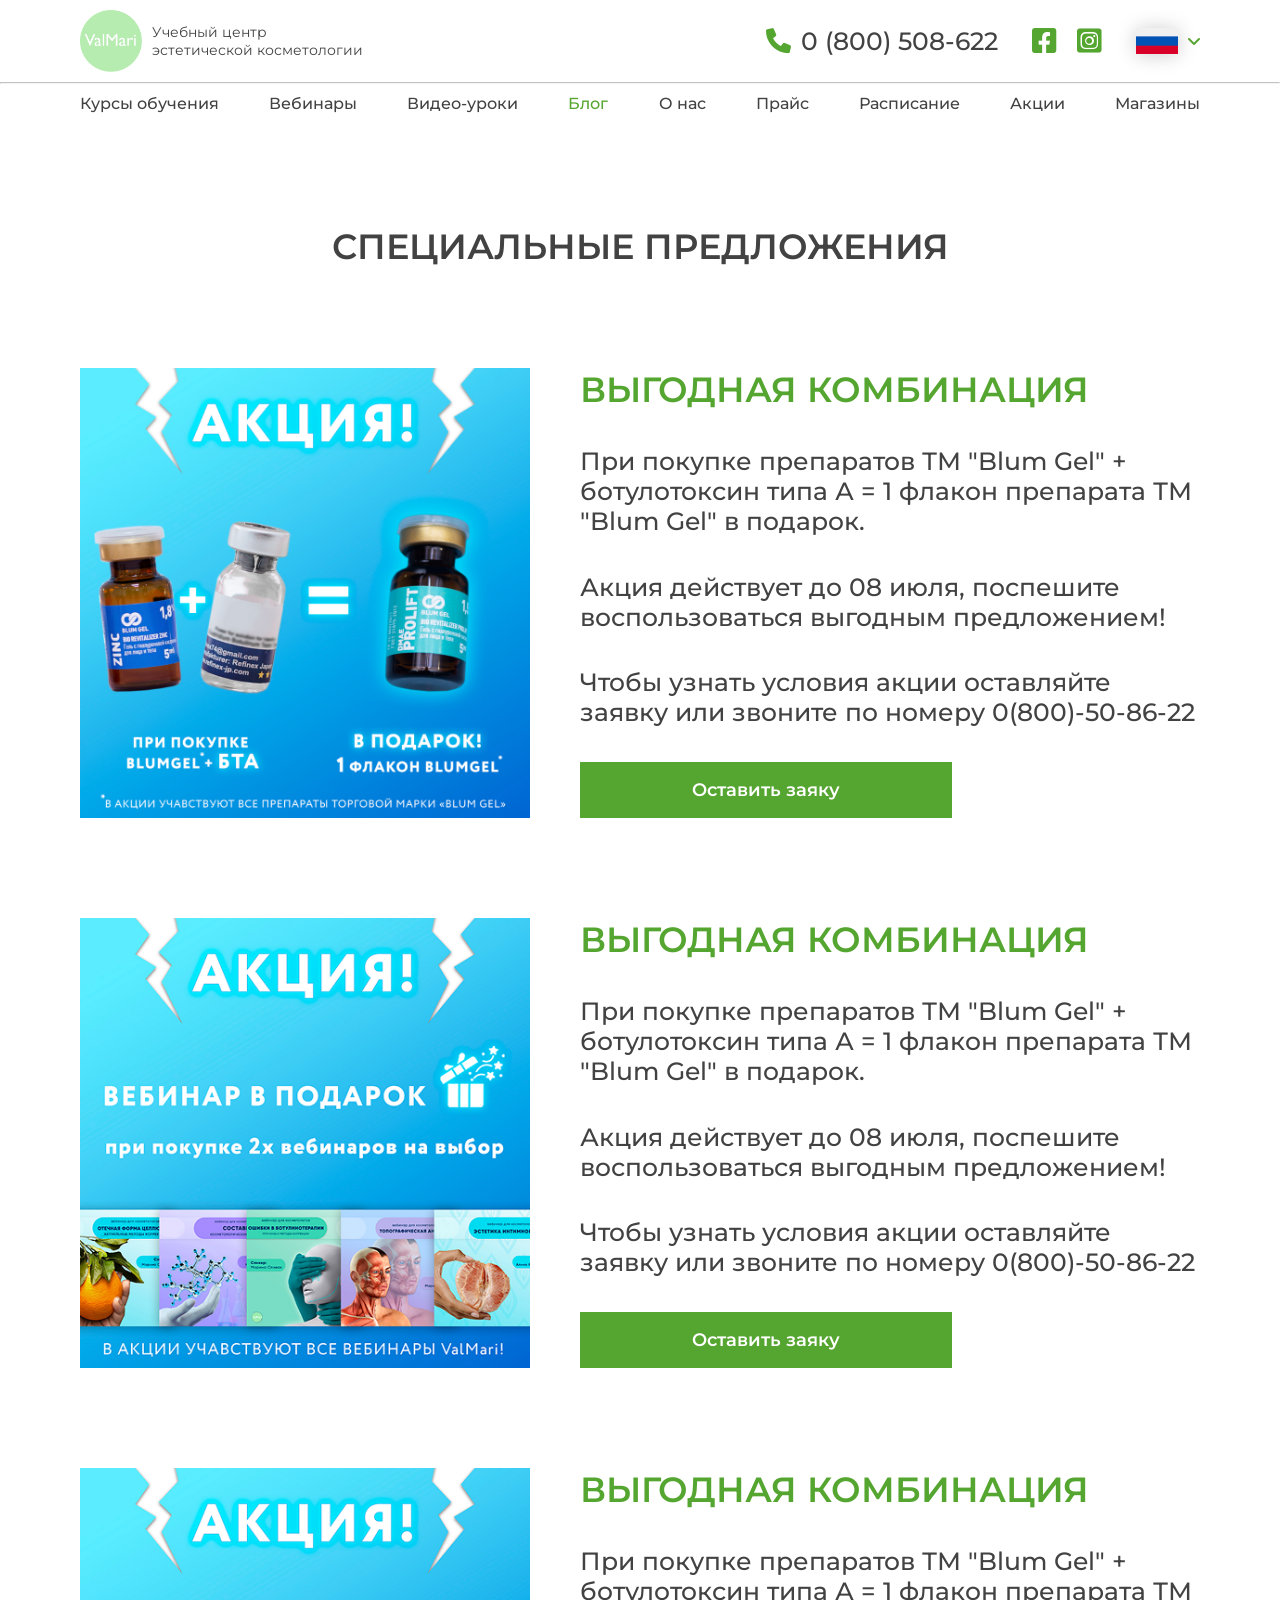
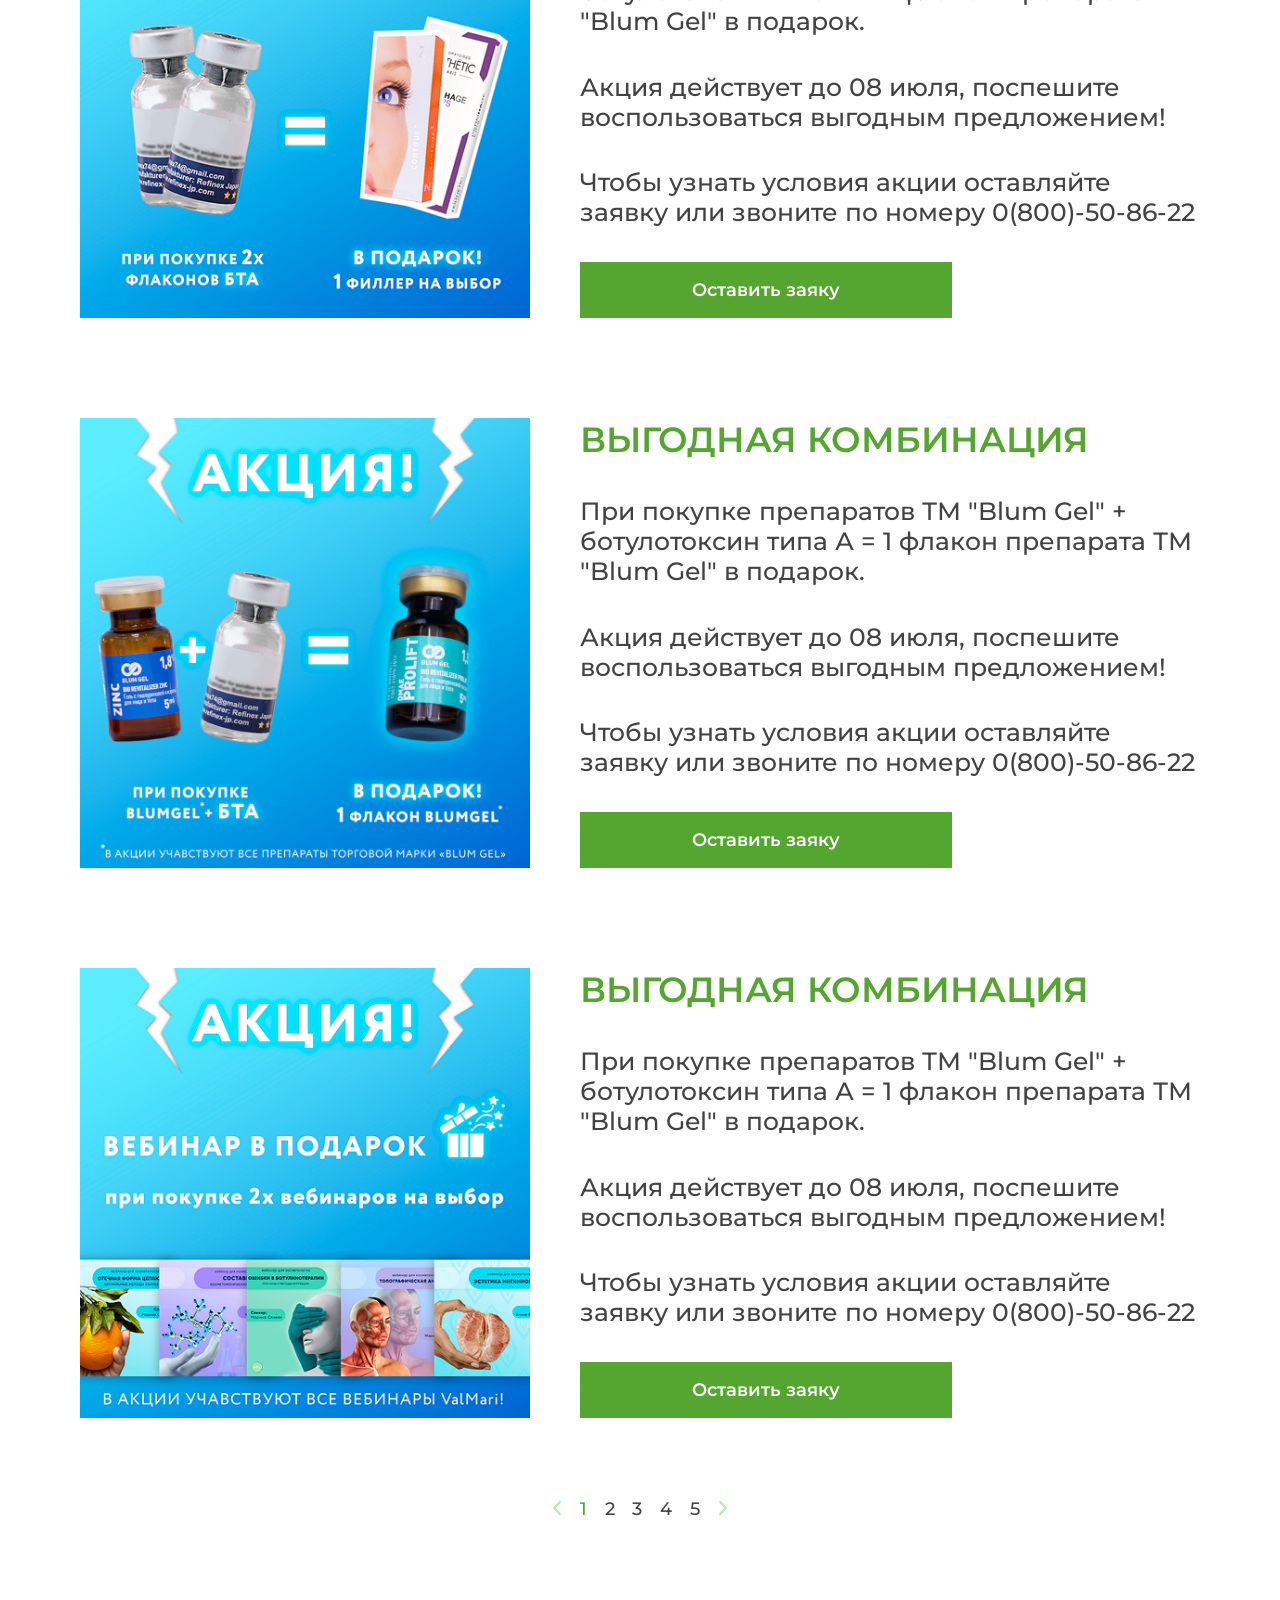
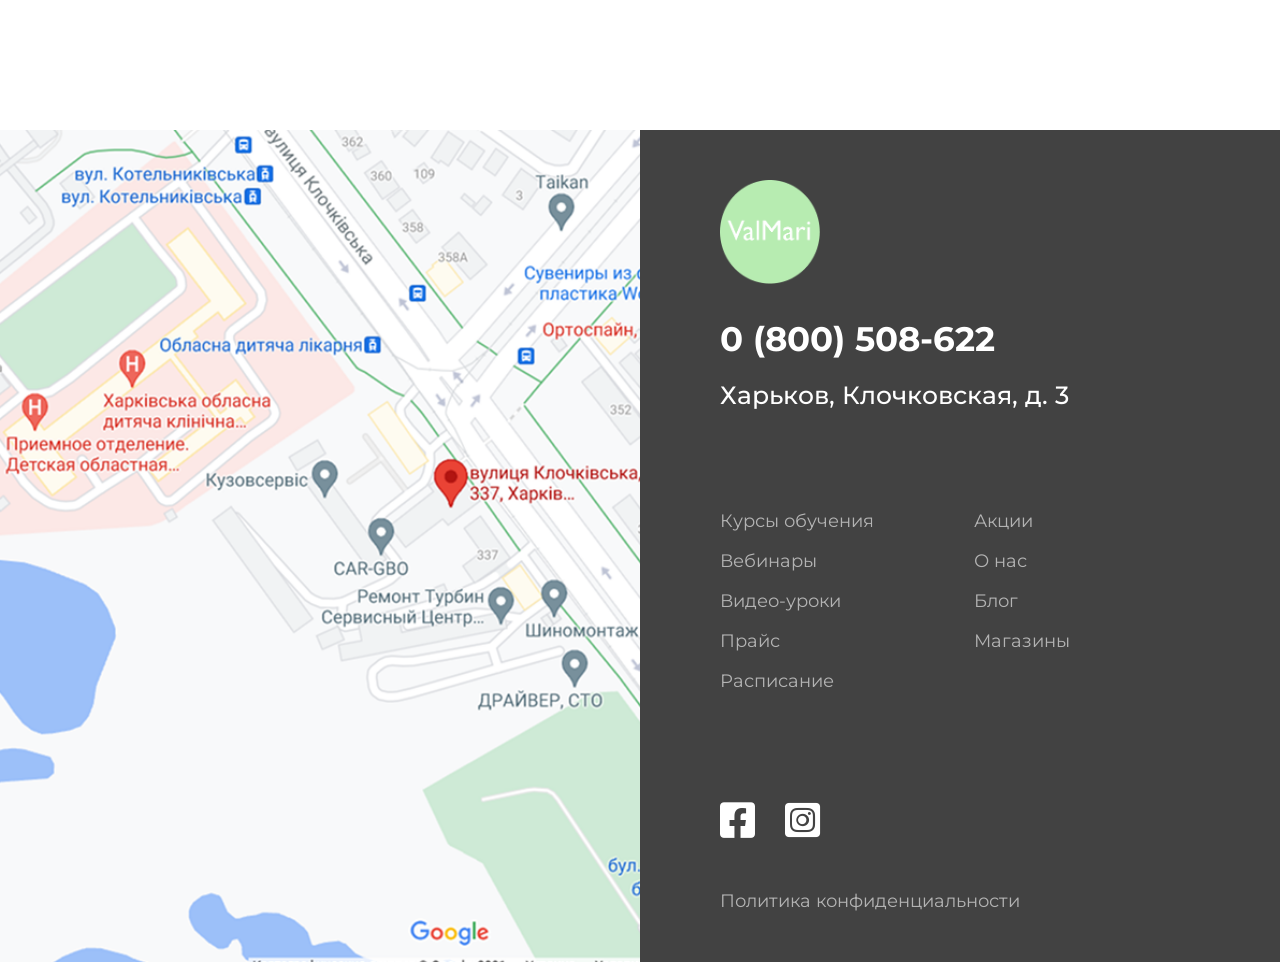
==== blog.html @ c77ab1bb "Add files via upload" ====
<!DOCTYPE html>
<html lang="en">

<head>
    <meta charset="UTF-8">
    <meta name="viewport" content="width=device-width, initial-scale=1.0">
    <title>Блог</title>
    <link rel="stylesheet" href="style.css">
    <link rel="icon" href="/img/icon.png">
    <link rel="stylesheet" href="https://cdnjs.cloudflare.com/ajax/libs/font-awesome/6.0.0-beta3/css/all.min.css">
    <link rel="preconnect" href="https://fonts.googleapis.com">
    <link rel="preconnect" href="https://fonts.gstatic.com" crossorigin>
    <link
        href="https://fonts.googleapis.com/css2?family=Montserrat:wght@100;200;300;400;500;600;700;800;900&display=swap"
        rel="stylesheet">
</head>

<body>
    <noscript>Пожалуйста, включите JS в своем браузере</noscript>
    <header>
        <div class="header-top">
            <div class="header-top-logo">
                <a href="index.html">
                    <img src="img/icon.png" alt="ValMari">
                    <p>Учебный центр <br> эстетической косметологии</p>
                </a>
            </div>
            <div class="header-top-right">
                <a href="error.html" class="header-top-right-phone"><i class="fas fa-phone"></i>0 (800) 508-622</a>
                <a href="error.html" class="header-top-right-facebook"><i class="fab fa-facebook-square"></i></a>
                <a href="error.html" class="header-top-right-instagram"><i class=" fab fa-instagram-square"></i></a>
                <a href="error.html" class="header-top-right-russia"><img src="img/russia_icon.png" alt="russia"><i
                        class="fas fa-angle-down"></i></a>
            </div>
        </div>
        <hr>
        <div class="header-bot">
            <ul>
                <li><a href="courses.html">Курсы обучения</a></li>
                <li><a href="webinars.html">Вебинары</a></li>
                <li><a href="tutorials.html">Видео-уроки</a></li>
                <li><a href="blog.html" class="active">Блог</a></li>
                <li><a href="about_us.html">О нас</a></li>
                <li><a href="price.html">Прайс</a></li>
                <li><a href="schedule.html">Расписание</a></li>
                <li><a href="sctock.html">Акции</a></li>
                <li><a href="shops.html">Магазины</a></li>
            </ul>
        </div>
    </header>
    <main>
        <p class="main-title-text">СПЕЦИАЛЬНЫЕ ПРЕДЛОЖЕНИЯ</p>
        <div class="blog-main-block-one">
            <div class="card-special-offer">
                <img src="img/special_offer_one.png" alt="Специальное предложение">
                <div class="text-special-offer">
                    <p class="title-text-special-offer-one">ВЫГОДНАЯ КОМБИНАЦИЯ</p>
                    <p class="title-text-special-offer-two">При покупке препаратов ТМ "Blum Gel" + ботулотоксин типа А =
                        1 флакон препарата ТМ "Blum Gel" в подарок.
                    </p>
                    <p class="title-text-special-offer-two">Акция действует до 08 июля, поспешите воспользоваться
                        выгодным предложением!
                    </p>
                    <p class="title-text-special-offer-two">Чтобы узнать условия акции оставляйте заявку или звоните по
                        номеру 0(800)-50-86-22
                    </p>
                    <a href="error.html">Оставить заяку</a>
                </div>
            </div>
            <div class="card-special-offer">
                <img src="img/special_offer_two.png" alt="Специальное предложение">
                <div class="text-special-offer">
                    <p class="title-text-special-offer-one">ВЫГОДНАЯ КОМБИНАЦИЯ</p>
                    <p class="title-text-special-offer-two">При покупке препаратов ТМ "Blum Gel" + ботулотоксин типа А =
                        1 флакон препарата ТМ "Blum Gel" в подарок.
                    </p>
                    <p class="title-text-special-offer-two">Акция действует до 08 июля, поспешите воспользоваться
                        выгодным предложением!
                    </p>
                    <p class="title-text-special-offer-two">Чтобы узнать условия акции оставляйте заявку или звоните по
                        номеру 0(800)-50-86-22
                    </p>
                    <a href="error.html">Оставить заяку</a>
                </div>
            </div>
            <div class="card-special-offer">
                <img src="img/special_offer_three.png" alt="Специальное предложение">
                <div class="text-special-offer">
                    <p class="title-text-special-offer-one">ВЫГОДНАЯ КОМБИНАЦИЯ</p>
                    <p class="title-text-special-offer-two">При покупке препаратов ТМ "Blum Gel" + ботулотоксин типа А =
                        1 флакон препарата ТМ "Blum Gel" в подарок.
                    </p>
                    <p class="title-text-special-offer-two">Акция действует до 08 июля, поспешите воспользоваться
                        выгодным предложением!
                    </p>
                    <p class="title-text-special-offer-two">Чтобы узнать условия акции оставляйте заявку или звоните по
                        номеру 0(800)-50-86-22
                    </p>
                    <a href="error.html">Оставить заяку</a>
                </div>
            </div>
            <div class="card-special-offer">
                <img src="img/special_offer_one.png" alt="Специальное предложение">
                <div class="text-special-offer">
                    <p class="title-text-special-offer-one">ВЫГОДНАЯ КОМБИНАЦИЯ</p>
                    <p class="title-text-special-offer-two">При покупке препаратов ТМ "Blum Gel" + ботулотоксин типа А =
                        1 флакон препарата ТМ "Blum Gel" в подарок.
                    </p>
                    <p class="title-text-special-offer-two">Акция действует до 08 июля, поспешите воспользоваться
                        выгодным предложением!
                    </p>
                    <p class="title-text-special-offer-two">Чтобы узнать условия акции оставляйте заявку или звоните по
                        номеру 0(800)-50-86-22
                    </p>
                    <a href="error.html">Оставить заяку</a>
                </div>
            </div>
            <div class="card-special-offer">
                <img src="img/special_offer_two.png" alt="Специальное предложение">
                <div class="text-special-offer">
                    <p class="title-text-special-offer-one">ВЫГОДНАЯ КОМБИНАЦИЯ</p>
                    <p class="title-text-special-offer-two">При покупке препаратов ТМ "Blum Gel" + ботулотоксин типа А =
                        1 флакон препарата ТМ "Blum Gel" в подарок.
                    </p>
                    <p class="title-text-special-offer-two">Акция действует до 08 июля, поспешите воспользоваться
                        выгодным предложением!
                    </p>
                    <p class="title-text-special-offer-two">Чтобы узнать условия акции оставляйте заявку или звоните по
                        номеру 0(800)-50-86-22
                    </p>
                    <a href="error.html">Оставить заяку</a>
                </div>
            </div>
        </div>
        <div class="slider-btn">
            <a href="error.html"><i class="fas fa-angle-left"></i></a>
            <a href="error.html" class="active">1</a>
            <a href="error.html">2</a>
            <a href="error.html">3</a>
            <a href="error.html">4</a>
            <a href="error.html">5</a>
            <a href="error.html"><i class="fas fa-angle-right"></i></a>
        </div>
    </main>
    <footer>
        <div class="footer-left">
            <a
                href="https://www.google.com/maps/place/%D0%B2%D1%83%D0%BB%D0%B8%D1%86%D1%8F+%D0%9A%D0%BB%D0%BE%D1%87%D0%BA%D1%96%D0%B2%D1%81%D1%8C%D0%BA%D0%B0,+3,+%D0%A5%D0%B0%D1%80%D0%BA%D1%96%D0%B2,+%D0%A5%D0%B0%D1%80%D0%BA%D1%96%D0%B2%D1%81%D1%8C%D0%BA%D0%B0+%D0%BE%D0%B1%D0%BB%D0%B0%D1%81%D1%82%D1%8C,+%D0%A3%D0%BA%D1%80%D0%B0%D0%B8%D0%BD%D0%B0,+61000/data=!4m2!3m1!1s0x4127a0fa755e45e7:0x65ec04f8b0410828?sa=X&ved=1t:242&ictx=111">
                <img src="img/location.png" alt="Точка на карте">
            </a>
        </div>
        <div class="footer-right">
            <div class="footer-right-one">
                <img src="img/icon.png" alt="ValMari">
                <p class="footer-number">0 (800) 508-622</p>
                <p class="footer-location">Харьков, Клочковская, д. 3</p>
            </div>
            <div class="footer-right-two">
                <ul class="footer-ul-one">
                    <li><a href="courses.html">Курсы обучения</a></li>
                    <li><a href="webinars.html">Вебинары</a></li>
                    <li><a href="tutorials.html">Видео-уроки</a></li>
                    <li><a href="price.html">Прайс</a></li>
                    <li><a href="schedule.html">Расписание</a></li>
                </ul>
                <ul class="footer-ul-two">
                    <li><a href="sctock.html">Акции</a></li>
                    <li><a href="about_us.html">О нас</a></li>
                    <li><a href="blog.html">Блог</a></li>
                    <li><a href="shops.html">Магазины</a></li>
                </ul>
            </div>
            <div class="footer-right-three">
                <a href="error.html"><i class="fab fa-facebook-square"></i></a>
                <div class="card-master">

                </div>
                <div class="card-master"></div>
                <a href="error.html"><i class=" fab fa-instagram-square"></i></a>
            </div>
            <div class="footer-right-four">
                <a href="error.html">Политика конфиденциальности</a>
            </div>
        </div>
    </footer>
    <script src="script.js"></script>
</body>

</html>
---- style.css ----
* {
    margin: 0;
    padding: 0;
    box-sizing: border-box;
}

body {
    font-family: 'Montserrat', sans-serif;
    background-color: white;
    color: #424242;
}

a {
    text-decoration: none;
}

ul li {
    list-style-type: none;
}

/*Шапка*/

header {
    width: 100%;
    position: fixed;
    display: flex;
    flex-direction: column;
    background-color: white;
    z-index: 1000;
}

header hr {
    color: #B7ECB1;
    opacity: 0.6;
}

.header-top {
    display: flex;
    flex-direction: row;
    justify-content: space-between;
    padding: 10px 120px;
}

.header-top-logo a {
    display: flex;
    flex-direction: row;
}

.header-top-logo a img {
    width: 62px;
    height: 62px;
}

.header-top-logo a p {
    font-size: 14px;
    color: #424242;
    padding-left: 10px;
    margin: auto 0;
    transition: all 0.2s ease;
}

.header-top-logo a p:hover {
    color: #55A630;
}

.header-top-right {
    display: flex;
    flex-direction: row;
    align-items: center;
}

.header-top-right-phone {
    font-size: 25px;
    color: #424242;
    font-weight: 500;
    margin-right: 34px;
    transition: all 0.2s ease;
}

.active {
    color: #55A630 !important;
}

.header-top-right-phone:hover {
    color: #55A630;
}

.header-top-right-phone i {
    padding-right: 10px;
    color: #55A630;
}

.header-top-right-facebook,
.header-top-right-instagram {
    font-size: 28px;
    color: #55A630;
    font-weight: 500;
    transition: all 0.2s ease;
}

.header-top-right-facebook:hover,
.header-top-right-instagram:hover {
    color: #3D7A22;
}

.header-top-right-facebook {
    margin-right: 20px;
}

.header-top-right-russia {
    display: flex;
    flex-direction: row;
    margin-left: 34px;
    align-items: center;
}

.header-top-right-russia i {
    padding-left: 10px;
    color: #55A630;
}

.header-top-right-russia i:hover {
    color: #3D7A22;
}

.header-top-right-russia img {
    box-shadow: 0 1px 20px rgba(0, 0, 0, 0.2);
    width: 42px;
}

.header-bot {
    padding: 10px 120px;
}

.header-bot ul {
    display: flex;
    flex-direction: row;
    justify-content: space-between;
}

.header-bot ul li a {
    color: #424242;
    font-size: 16px;
    font-weight: 500;
    transition: all 0.2s ease;
}

.header-bot ul li a:hover {
    color: #3D7A22;
}

main {
    padding-top: 125px;
}


/*Подвал*/
footer {
    display: flex;
    flex-direction: row;
    width: 100%;
    min-height: 500px;
    background-color: #424242;
    margin-top: 20vh;
}

.footer-left {
    flex: 0 0 50%;
    overflow: hidden;
}

.footer-left img {
    width: 100%;
    height: 100%;
    object-fit: cover;
    display: block;
}

.footer-right {
    flex: 0 0 50%;
    padding: 50px 100px !important;
}

.footer-right-one img {
    width: 100px;
}

.footer-number {
    font-size: 34px;
    font-weight: 700;
    color: white;
    padding-top: 30px;
}

.footer-location {
    font-size: 25px;
    font-weight: 500;
    color: white;
    padding-top: 20px;
}

.footer-right-two {
    display: flex;
    flex-direction: row;
    padding-top: 100px;
}

.footer-ul-one {
    padding-right: 100px;
}

.footer-right-two ul li {
    padding-bottom: 18px;
}

.footer-right-two ul li a {
    font-size: 18px;
    color: white;
    opacity: 0.6;
    transition: all 0.2s ease;
}

.footer-right-two ul li a:hover {
    opacity: 1;
    color: #3D7A22;
}

.footer-right-three {
    display: flex;
    flex-direction: row;
    margin-top: 90px;
}

.footer-right-three a {
    margin-right: 30px;
}

.footer-right-three a i {
    color: white;
    font-size: 40px;
    transition: all 0.2s ease;
}

.footer-right-three a i:hover {
    color: #3D7A22;
}

.footer-right-four {
    margin-top: 50px;
}

.footer-right-four a {
    font-size: 18px;
    font-weight: 400;
    color: white;
    opacity: 0.6;
    transition: all 0.2s ease;
}

.footer-right-four a:hover {
    color: #3D7A22;
    opacity: 1;
}

.index-main-block-one {
    background-image: url(img/banner.png);
    background-size: cover;
    background-position: center;
    padding: 100px 120px;
    display: flex;
    flex-direction: column;
    position: relative;
    overflow: hidden;
}

.index-main-block-one::after {
    content: '';
    position: absolute;
    right: 100px;
    top: 0;
    width: 50%;
    height: 100%;
    background-image: url(img/banner_dop.png);
    background-size: contain;
    background-position: right center;
    background-repeat: no-repeat;
    pointer-events: none;
    z-index: 0;
}

.index-main-title-text-one,
.index-main-title-text-two,
.index-main-title-text-three,
.index-main-block-one-button {
    position: relative;
    z-index: 1;
}

.index-main-title-text-one {
    color: #424242;
    font-size: 20px;
    font-weight: 600;
}

.index-main-title-text-two {
    color: #55A630;
    font-size: 65px;
    font-weight: 700;
    line-height: 1;
    padding: 10px 0 20px 0;
}

.index-main-title-text-three {
    color: #424242;
    font-size: 20px;
    font-weight: 500;
}

.index-main-block-one-button {
    display: flex;
    flex-direction: row;
    margin-top: 50px;
}

.index-main-block-one-button-reg {
    color: white;
    font-size: 18px;
    font-weight: 600;
    background-color: #55A630;
    border: 1px solid #55A630;
    padding: 20px 40px;
    margin-right: 20px;
    transition: all 0.2s ease;
}


.index-main-block-one-button-reg:hover {
    background-color: transparent;
    color: #55A630;
}

.index-main-block-one-button-inf {
    color: #55A630;
    font-size: 18px;
    font-weight: 600;
    border: 1px solid #55A630;
    padding: 20px 40px;
    transition: all 0.2s ease;
}

.index-main-block-one-button-inf:hover {
    color: #3D7A22;
    border-color: #3D7A22;
}

.index-main-block-two {
    background-color: white;
    box-shadow: 0 0 4px rgba(0, 0, 0, 0.2);
    z-index: 2;
    margin: -30px 120px 0 120px;
    display: flex;
    flex-direction: row;
    justify-content: space-between;
    padding: 20px 40px;
    position: relative;
    gap: 10px;
}

.index-main-title-text-four {
    color: #55A630;
    font-size: 45px;
    font-weight: 700;
}

.index-main-title-text-five {
    color: #424242;
    font-size: 23px;
    font-weight: 400;
}

.main-title-text {
    color: #424242;
    font-size: 35px;
    font-weight: 600;
    text-align: center;
    margin-top: 100px;
}

.index-main-block-three {
    margin-top: 100px;
    padding: 0 120px 0 120px;
    display: flex;
    flex-direction: row;
    justify-content: space-between;
}

.index-main-block-three a,
.index-main-block-seven a,
.index-main-block-nine a {
    margin: auto 0;
}

.index-main-block-three a i,
.index-main-block-seven a i,
.index-main-block-nine a i {
    color: #424242;
    font-size: 24px;
    transition: all 0.2s ease;
}

.index-main-block-three a i:hover,
.index-main-block-seven a i:hover,
.index-main-block-nine a i:hover {
    color: #3D7A22;
}

.block-card {
    background-color: white;
    box-shadow: 0 0 1px rgba(0, 0, 0, 0.2);
    min-width: 370px;
    position: relative;
}

.block-card-bird-img {
    position: absolute;
    top: 10px;
    right: 10px;
    width: 44px;
    height: 31px;
}

.title-text-card-one {
    font-size: 18px;
    color: #424242;
    font-weight: 600;
    padding: 10px 10px;
}

.title-text-card-two {
    font-size: 30px;
    font-weight: 600;
    padding: 0 10px;
}


.title-text-card-three {
    font-size: 20px;
    color: white;
    background-color: #f5f5f5f5;
    color: #424242;
    border-radius: 6px;
    padding: 10px 42px;
    margin: 10px 10px;
    text-align: center;
    min-width: 30%;
    max-width: 70%;
}

.title-text-card-date {
    font-size: 20px;
    color: #424242;
    font-weight: 600;
    opacity: 0.8;
    padding: 0 10px;
}

.index-main-block-three-card-two {
    display: flex;
    flex-direction: row;
    padding: 10px 10px;
}

.index-main-block-three-card-two img {
    width: 135px;
    height: 160px;
    margin-left: 35px;
}

.index-main-block-three-card-two hr {
    color: #4340B4;
    border: 2px solid #4340B4;
    height: 105px;
    margin: auto 0;
}

.block-card-inf-text {
    font-size: 15px;
    font-weight: 400;
    color: #424242;
    opacity: 0.8;
    margin: auto 10px;
}

.title-text-card-free {
    font-size: 18px;
    font-weight: 400;
    opacity: 0.8;
    color: #424242;
    padding: 10px 10px;
}

.index-main-block-three-card-four {
    display: flex;
    flex-direction: column;
    margin-top: 16px;
}

.block-card-btn-one {
    width: 100%;
    background-color: black;
    color: white;
    font-size: 20px;
    font-weight: 600;
    text-align: center;
    padding: 18px 0;
    transition: all 0.2s ease;
}

#blue-btn-one {
    background-color: #4340B4;
}

#blue-btn-one:hover {
    background-color: #2d2b77;
}

#blue-btn-two {
    background-color: #4440b433;
    color: #4340B4;
}

#blue-btn-two:hover {
    background-color: #4440b457;
}

#green-btn-one {
    background-color: #55A630;
}

#green-btn-one:hover {
    background-color: #36691f;
}

#green-btn-two {
    background-color: #55a63033;
    color: #55A630;
}

#green-btn-two:hover {
    background-color: #55a63059;
}

#aqua-btn-one {
    background-color: #1D8195;
}

#aqua-btn-one:hover {
    background-color: #145866;
}

#aqua-btn-two {
    background-color: #1d819546;
    color: #1D8195;
}

#aqua-btn-two:hover {
    background-color: #1d819565;
}

.block-card-btn-two {
    width: 100%;
    width: 100%;
    background-color: gray;
    color: white;
    font-size: 20px;
    font-weight: 600;
    text-align: center;
    padding: 18px 0;
    transition: all 0.2s ease;
}

#blue {
    border-color: #4340B4;
}

#blue-text {
    color: #4340B4;
}

#blue-format {
    background-color: #4340B4;
    color: white;
}

#green {
    border-color: #55A630;
}

#green-text {
    color: #55A630;
}

#green-format {
    background-color: #55A630;
    color: white;
}

#aqua {
    border-color: #1D8195;
}

#aqua-text {
    color: #1D8195;
}

#aqua-format {
    background-color: #1D8195;
    color: white;
}

.slider-btn {
    display: flex;
    flex-direction: row;
    justify-content: space-around;
    width: 15%;
    margin: 50px auto;
}

.slider-btn a i {
    color: #B7ECB1;
    transition: all 0.2s ease;
}

.slider-btn a {
    color: #424242;
    font-size: 18px;
    font-weight: 500;
    transition: all 0.2s ease;
}

.slider-btn a:hover {
    color: #3D7A22;
}

.slider-btn a i:hover {
    color: #55A630;
}

#slider-btn-active {
    color: #55A630;
}

.index-main-block-four {
    display: flex;
    flex-direction: row;
    padding: 150px 120px;
    justify-content: space-between;
}

.about-us-block-one {
    flex: 0 0 50%;
}

.about-us-block-one img {
    width: 100%;
    height: 100%;
    object-fit: cover;
    display: block;
}

.about-us-block-two {
    flex: 0 0 50%;
    padding: 0 130px;
    display: flex;
    flex-direction: column;
    justify-content: flex-start;
}

.title-text-about-us-one {
    font-size: 25px;
    color: #858585;
    font-weight: 500;
    padding-bottom: 30px;
}

.title-text-about-us-two {
    font-size: 35px;
    color: #55A630;
    font-weight: 700;
}

.title-text-about-us-three {
    font-size: 35px;
    color: #424242;
    font-weight: 700;
    padding-bottom: 50px;
}

.title-text-about-us-four {
    font-size: 25px;
    color: #424242;
    font-weight: 500;
    padding-bottom: 20px;
}

.about-us-block-two a {
    color: #55A630;
    font-size: 25px;
    font-weight: 500;
    margin-top: auto;
    align-self: flex-end;
    transition: all 0.2s ease;
}

.about-us-block-two a:hover {
    color: #36691f;
}

.index-main-block-five {
    display: flex;
    flex-direction: column;
    padding: 100px 120px;
}

.block-card-education-one {
    display: flex;
    flex-direction: row;
    justify-content: space-between;
    padding-bottom: 50px;
}

.block-card-education-two {
    display: flex;
    flex-direction: row;
    justify-content: space-between;
}

.block-card-education-one,
.block-card-education-two {
    gap: 50px;
}

.block-card-education-two>div {
    width: 100%;
    height: 300px;
    background-repeat: no-repeat;
    background-size: cover;
    display: flex;
    flex-direction: column;
}

.block-card-education-one>div {
    width: 100%;
    height: 300px;
    background-repeat: no-repeat;
    background-size: cover;
    display: flex;
    flex-direction: column;
}

.block-card-education-one>div:nth-child(1) {
    background-image: linear-gradient(rgba(0, 0, 0, 0.5), rgba(0, 0, 0, 0.5)), url(img/card_education_one.png);
}

.block-card-education-one>div:nth-child(2) {
    background-image: linear-gradient(rgba(0, 0, 0, 0.5), rgba(0, 0, 0, 0.5)), url(img/card_education_two.png);
}

.block-card-education-two>div:nth-child(1) {
    background-image: linear-gradient(rgba(0, 0, 0, 0.5), rgba(0, 0, 0, 0.5)), url(img/card_education_three.png);
}

.block-card-education-two>div:nth-child(2) {
    background-image: linear-gradient(rgba(0, 0, 0, 0.5), rgba(0, 0, 0, 0.5)), url(img/card_education_four.png);
}

.block-card-education-two>div:nth-child(3) {
    background-image: linear-gradient(rgba(0, 0, 0, 0.5), rgba(0, 0, 0, 0.5)), url(img/card_education_five.png);
}

.title-text-education-one {
    font-size: 32px;
    font-weight: 600;
    color: white;
    padding: 30px 30px;
}

#title-text-education-bot {
    margin-top: auto;
}

.title-text-education-hr {
    opacity: 0;
    margin-bottom: 60px;
}

.title-text-education-two {
    color: white;
    font-size: 18px;
    font-weight: 500;
    padding: 8px 30px;
}

.index-main-block-six {
    display: flex;
    flex-direction: row;
    margin: 50px 120px;
    justify-content: space-between;
    margin-bottom: 100px;
}

.block-model-one {
    display: flex;
    flex-direction: column;
    flex: 0 0 60%;
    padding-right: 100px;
    justify-content: space-between;
}

.block-model-two {
    background-image: url(img/image_operation_two.png);
    min-height: 500px;
    background-repeat: no-repeat;
    display: block;
    object-fit: cover;
    background-size: cover;
    flex: 0 0 40%;
}

.title-text-model-one {
    font-size: 40px;
    color: #55A630;
    font-weight: 700;
}

.title-text-model-two {
    font-size: 25px;
    color: #424242;
    font-weight: 500;
}

.btn-model {
    color: white;
    font-size: 23px;
    font-weight: 600;
    background-color: #55A630;
    border: 1px solid #55A630;
    padding: 20px 50px;
    width: 50%;
    text-align: center;
    transition: all 0.2s ease;
}

.btn-model:hover {
    background-color: white;
    color: #55A630;
}

.title-text-master-one {
    color: #424242;
    font-size: 25px;
    font-weight: 500;
    text-align: center;
    padding-top: 30px;
}

.index-main-block-seven {
    display: flex;
    flex-direction: row;
    justify-content: space-between;
    padding: 50px 120px 0 120px;
}

.block-master-card {
    display: flex;
    flex-direction: column;
    width: 520px;
    box-shadow: 0 0 4px rgba(0, 0, 0, 0.2);
    min-height: 450px;
}

.block-master-card img {
    height: 225px;
    width: 100%;
    object-fit: cover;
}

.master-card-bot {
    display: flex;
    flex-direction: row;
    flex: 1;
}

.master-card-bot-left {
    display: flex;
    flex-direction: column;
    justify-content: space-around;
    flex: 0 0 70%;
}

.master-card-bot-left p {
    padding: 0 30px 0 30px;
}

.title-text-master-card-one {
    font-size: 16px;
    color: #424242;
    opacity: 0.6;
    font-weight: 500;
}

.title-text-master-card-two {
    font-size: 18px;
    color: #424242;
    font-weight: 600px;
}

.title-text-master-card-three {
    font-size: 18px;
    color: #424242;
    opacity: 0.6;
    font-weight: 400;
}

.master-card-bot-right {
    display: flex;
    flex-direction: column;
    flex: 0 0 30%;
}

.btn-master-card-one {
    background-color: #ECF9EB;
    color: #424242;
    font-size: 20px;
    font-weight: 600;
    flex: 0 0 50%;
    align-items: center;
    justify-content: center;
    display: flex;
    transition: all 0.2s ease;
}

.btn-master-card-one:hover {
    background-color: #B7ECB1;
}

.btn-master-card-two {
    background-color: #55A630;
    color: white;
    font-size: 32px;
    text-align: center;
    flex: 0 0 50%;
    align-items: center;
    justify-content: center;
    display: flex;
    transition: all 0.2s ease;
}

.btn-master-card-two i {
    color: white !important;
}

.btn-master-card-two:hover {
    background-color: #3D7A22;
}

.index-main-block-eight {
    display: flex;
    flex-direction: row;
    padding: 100px 120px 0 120px;
    justify-content: space-between;
}

.card-why-we-white-one,
.card-why-we-white-two {
    display: flex;
    flex-direction: column;
    width: 380px;
    height: 315px;
    background-color: white;
    box-shadow: 0 0 2px rgba(0, 0, 0, 0.2);
}

.card-why-we-green {
    display: flex;
    flex-direction: column;
    width: 380px;
    height: 315px;
    background-color: #B7ECB1;
    box-shadow: 0 0 2px rgba(0, 0, 0, 0.2);
}

.card-why-we-white-one,
.card-why-we-white-two,
.card-why-we-green {
    position: relative;
    overflow: hidden;
}

.card-why-we-white-one::after {
    content: '01';
    position: absolute;
    bottom: 10px;
    right: 40px;
    font-size: 150px;
    font-weight: 900;
    color: #55A63040;
    font-style: italic;
    pointer-events: none;
    user-select: none;
}

.card-why-we-white-two::after {
    content: '03';
    position: absolute;
    bottom: 10px;
    right: 40px;
    font-size: 150px;
    font-weight: 900;
    color: #55A63040;
    font-style: italic;
    pointer-events: none;
    user-select: none;
}

.card-why-we-green::after {
    content: '02';
    position: absolute;
    top: 10px;
    right: 40px;
    font-size: 150px;
    font-weight: 900;
    color: #55A63040;
    font-style: italic;
    pointer-events: none;
    user-select: none;
}

.title-text-why-we-one {
    font-size: 25px;
    color: #424242;
    font-weight: 600;
    padding: 30px 20px;
}

.title-text-why-we-two {
    font-size: 20px;
    color: #424242;
    opacity: 0.8;
    font-weight: 400;
    padding: 0 20px 30px 20px;
}

.index-main-block-nine {
    display: flex;
    flex-direction: row;
    padding: 100px 120px 0 120px;
    justify-content: space-between;
}

.index-main-block-nine img {
    width: 380px;
    height: 380px;
}

.index-main-block-ten {
    background-color: white;
    box-shadow: 0 0 4px rgba(0, 0, 0, 0.2);
    margin: 100px 120px;
}

.title-text-form-one {
    font-size: 30px;
    color: #55A630;
    font-weight: 600;
    text-align: center;
    padding-top: 80px;
    padding-bottom: 20px;
}

.title-text-form-two {
    font-size: 16px;
    color: #424242;
    font-weight: 500;
    text-align: center;
}

.index-main-block-ten form {
    display: flex;
    flex-direction: column;
    margin-top: 40px;
}

.index-main-block-ten form input {
    border: 1px solid #55A630;
    font-size: 18px;
    font-family: 'Montserrat', sans-serif;
    background-color: white;
    margin: 0 auto;
    padding: 10px 20px;
    margin-bottom: 10px;
    width: 35%;
    height: 60px;
    transition: all 0.2s ease;
}

.index-main-block-ten form input:focus {
    outline: none;
    box-shadow: 0 0 20px #55A630;
}

.index-main-block-ten form button {
    background-color: #55A630;
    color: white;
    border: 1px solid #55A630;
    margin-top: 20px;
    width: 35%;
    height: 60px;
    margin: 20px auto 80px auto;
    font-size: 23px;
    font-weight: 600;
    transition: all 0.2s ease;
}

.index-main-block-ten form button:hover {
    background-color: white;
    color: #55A630;
    cursor: pointer;
}

.courses-title-text {
    font-size: 35px;
    color: #424242;
    font-weight: 600;
    text-align: center;
    padding-top: 100px;
    padding-bottom: 50px;
}

.courses-title-text-one {
    font-size: 18px;
    color: #424242;
    font-weight: 500;
    text-align: center;
    padding: 0 120px 50px 120px;
}

.courses-title-text-one img {
    width: 45px;
    height: 31px;
    vertical-align: middle;
}

.courses-main-block-one {
    padding: 0 120px 0 120px;
}

.courses-main-block-one ul {
    display: flex;
    flex-direction: row;
    height: 55px;
    padding: 0;
}

.courses-main-block-one ul li {
    border: 1px solid #C7F8C2;
    padding: 0 50px;
    display: flex;
    align-items: center;
    justify-content: center;
    flex: 1;
    margin-left: -1px;
}

.courses-main-block-one ul li a {
    color: #424242;
    font-size: 14px;
    font-weight: 500;
    transition: all 0.2s ease;
}

.courses-main-block-one ul li a:hover {
    color: #3D7A22;
}

.active-link {
    background-color: #C7F8C2;
}

.courses-main-block-two {
    margin-top: 100px;
    padding: 0 120px 0 120px;
    display: grid;
    grid-template-columns: repeat(3, 1fr);
    gap: 50px;
}

body {
    margin: 0;
    padding: 0;
    font-family: 'Montserrat', sans-serif;
    background-color: white;
    color: #424242;
}

.block-error {
    display: flex;
    flex-direction: row;
    justify-content: center;
    align-items: center;
    min-height: 100vh;
    padding: 40px;
    gap: 60px;
    box-sizing: border-box;
}

.block-error img {
    width: 500px;
    height: auto;
    max-width: 100%;
}

.block-error-right {
    display: flex;
    flex-direction: column;
    gap: 80px;
}

.title-text-error-one {
    font-size: 35px;
    color: #424242;
    font-weight: 800;
    padding-bottom: 10px;
}

.title-text-error-two {
    font-size: 25px;
    color: #424242;
    font-weight: 500;
}

.btn-back-to-index {
    color: #424242;
    background-color: #B7ECB1;
    width: 70%;
    text-align: center;
    font-size: 25px;
    font-weight: 600;
    padding: 20px 0;
    border: 1px solid #B7ECB1;
    transition: all 0.2s ease;
}

.btn-back-to-index:hover {
    color: #55A630;
    background-color: white;
}

.webinars-main-block-one {
    display: flex;
    flex-direction: row;
    padding: 50px 120px;
    justify-content: space-between;
}

.webinars-main-block-one img {
    width: 590px;
    height: 590px;
    padding-left: 30px;
}

.banner-text-left {
    display: flex;
    flex-direction: column;
    margin: auto 0;
    gap: 25px;
}

.title-text-webinars-banner-one {
    font-size: 24px;
    color: #55A630;
    font-weight: 500;
}

.title-text-webinars-banner-two {
    font-size: 42px;
    color: #424242;
    font-weight: 500;
}

.banner-btn {
    display: flex;
    flex-direction: row;
    gap: 30px;
    justify-content: space-between;
    margin-top: 50px;
}

.banner-btn-reg {
    font-size: 18px;
    color: white;
    background-color: #55A630;
    width: 50%;
    text-align: center;
    padding: 20px 0;
    border: 1px solid #55A630;
    transition: all 0.2s ease;
}

.banner-btn-inf {
    font-size: 18px;
    color: #55A630;
    background-color: white;
    width: 50%;
    text-align: center;
    padding: 20px 0;
    border: 1px solid #55A630;
    transition: all 0.2s ease;
}

.banner-btn-reg:hover {
    background-color: white;
    color: #55A630;
}

.banner-btn-inf:hover {
    border-color: #3D7A22;
    color: #3D7A22;
}

.webinars-main-block-two {
    background-color: #D7FFD3;
    margin: 0 120px 50px 120px;
    padding: 100px 75px;
    display: flex;
    flex-direction: column;
    gap: 50px;
}

.title-text-webinars-block-two {
    font-size: 20px;
    color: #424242;
    font-weight: 500;
}

.webinars-main-block-three {
    display: flex;
    flex-direction: column;
    margin: 50px 220px;
    box-shadow: 0 0 2px rgba(0, 0, 0, 0.5);
}

.webinars-program-day-one {
    display: flex;
    flex-direction: row;
    gap: 50px;
    padding: 50px;
}

.title-text-day {
    font-size: 24px;
    color: #424242;
    font-weight: 500;
    min-width: 120px;
}

.title-text-webinars-program-one {
    font-size: 20px;
    color: #424242;
    font-weight: 500;
    padding-bottom: 30px;
    max-width: 850px;
}

.title-text-webinars-program-two {
    font-size: 16px;
    color: #55A630;
    font-weight: 600;
    padding-bottom: 20px;
}

.webinars-program-text ol {
    list-style: none;
    counter-reset: item;
}

.webinars-program-text ol li {
    counter-increment: item;
    font-size: 16px;
    color: #424242;
    font-weight: 400;
    display: flex;
    align-items: center;
    gap: 10px;
    margin-bottom: 20px;
    position: relative;
}

.webinars-program-text ol li::before {
    content: counter(item, decimal-leading-zero);
    color: #D4D8DB;
    font-size: 22px;
    font-weight: 700;
    width: 32px;
}

.webinars-main-block-three hr {
    color: #B5B5B5;
}

.webinars-program-day-two {
    display: flex;
    flex-direction: row;
    justify-content: space-between;
    padding: 50px;
}

.webinars-program-day-two a i {
    font-size: 32px;
    background-color: #F4F4F4;
    border-radius: 100%;
    padding: 10px;
    color: #424242;
    transition: all 0.2s ease;
}

.webinars-program-day-two a i:hover {
    color: #3D7A22;
}

.webinars-main-block-four {
    display: grid;
    grid-template-columns: repeat(2, 1fr);
    gap: 50px;
    justify-content: space-between;
    margin: 50px 120px;
}

.block-who-you-get {
    background-color: #D7FFD3;
    padding: 50px;
}

.title-text-who-you-get-one {
    font-size: 23px;
    font-weight: 600;
    color: #424242;
    padding-bottom: 40px;
}

.title-text-who-you-get-two {
    font-size: 22px;
    font-weight: 400;
    color: #424242;
}

.webinars-main-block-five {
    display: flex;
    flex-direction: row;
    justify-content: space-between;
    margin: 150px 120px;
    align-items: stretch;
}

.webinars-main-block-five img {
    width: 400px;
    height: 500px;
}

.block-trainer {
    display: flex;
    flex-direction: column;
    margin: 0 auto;
    justify-content: space-between;
    height: 100%;
    flex: 1;
    padding-left: 100px;
}

.title-text-trainer-one {
    font-size: 30px;
    color: #55A630;
    font-weight: 500;
    padding-bottom: 10px;
}

.title-text-trainer-two {
    font-size: 35px;
    color: #424242;
    font-weight: 600;
    padding-bottom: 50px;
}

.block-trainer ul {
    list-style: none;
}

.block-trainer ul li {
    position: relative;
    padding-left: 28px;
    margin-bottom: 28px;
    font-size: 20px;
    font-weight: 500;
    color: #424242;
}

.block-trainer ul li::before {
    content: "";
    position: absolute;
    left: 0;
    top: 6px;
    width: 10px;
    height: 10px;
    background: #55A630;
    border-radius: 50%;
}

.webinars-main-block-six {
    background-color: #ECF9EB;
    display: flex;
    flex-direction: column;
    text-align: center;
    background-size: cover;
    background-position: center;
    position: relative;
    overflow: hidden;
}

.webinars-main-block-six::after {
    content: '';
    position: absolute;
    width: 530px;
    height: 360px;
    background-image: url(img/bird_banner.png);
    background-size: contain;
    background-position: right center;
    background-repeat: no-repeat;
    pointer-events: none;
    z-index: 0;
    top: 60px;
    right: 120px;
}

.title-text-register-one {
    font-size: 42px;
    font-weight: 500;
    color: #424242;
    padding: 100px 0 50px 0;
    z-index: 1;
}

.title-text-register-two {
    font-size: 27px;
    font-weight: 600;
    color: #424242;
    opacity: 0.8;
    padding-bottom: 70px;
    z-index: 1;
}

.btn-early-register {
    font-size: 19px;
    font-weight: 600;
    color: white;
    background-color: #55A630;
    width: 25%;
    margin: 0 auto;
    padding: 20px 0;
    margin-bottom: 100px;
    border: 1px solid #55A630;
    transition: all 0.2s ease;
    z-index: 1;
}

.btn-early-register:hover {
    background-color: #ECF9EB;
    color: #55A630;
}

.webinars-main-block-seven {
    display: flex;
    flex-direction: row;
    justify-content: space-between;
    margin: 50px 120px 0 120px;
}

.webinars-main-block-seven img {
    width: 350px;
    height: 300px;
}

.btn-all-courses {
    color: #424242;
    font-size: 20px;
    font-weight: 600;
    margin: 50px 120px 0 120px;
    display: flex;
    justify-content: flex-end;
    transition: all 0.2s ease;
}

.btn-all-courses:hover {
    color: #3D7A22;
}

.tutorials-main-block-one {
    display: flex;
    flex-direction: row;
    margin: 100px 120px;
    justify-content: space-between;
}

.video-tutorial-block-one {
    display: flex;
    flex-direction: column;
    justify-content: space-between;
    flex: 0 0 50%;
    padding-right: 50px;
}

.video-tutorial-title-text-one {
    font-size: 20px;
    color: #55A630;
    font-weight: 500;
    margin-bottom: 30px;
}

.video-tutorial-title-text-two {
    font-size: 35px;
    font-weight: 500;
    color: #424242;
}

.video-tutorial-title-text-three {
    font-size: 20px;
    color: #55A630;
    font-weight: 500;
    margin-bottom: 46px;
}

.video-tutorial-btn {
    background-color: #55A630;
    border: 1px solid #55A630;
    color: white;
    font-size: 18px;
    font-weight: 600;
    padding: 16px 20%;
    transition: all 0.2s ease;
    width: fit-content;
    display: inline-block;
}

.video-tutorial-btn:hover {
    color: #55A630;
    background-color: white;
}

.video-tutorial-block-two {
    display: flex;
    flex-direction: column;
    flex: 0 0 50%;
    position: relative;
    width: 100%;
    aspect-ratio: 16 / 9;
    overflow: hidden;
    cursor: pointer;
    align-items: center;
    justify-content: center;
}

.video-preview-img {
    position: absolute;
    top: 0;
    left: 0;
    width: 100%;
    height: 100%;
    object-fit: cover;
    display: block;
    filter: brightness(0.6);
}

.video-play-btn {
    position: relative;
    z-index: 2;
    width: 70px;
    height: 70px;
    background-color: #85BF80;
    border-radius: 50%;
    display: flex;
    align-items: center;
    justify-content: center;
    transition: all 0.2s ease;
    margin-bottom: 10px;
}

.video-play-btn i {
    color: white;
    font-size: 46px;
    margin-left: -5px;
}

.video-text {
    position: relative;
    z-index: 2;
    color: white;
    font-size: 20px;
    font-weight: 500;
}

.tutorials-main-block-two {
    display: grid;
    grid-template-columns: repeat(2, 1fr);
    margin: 100px 120px;
    gap: 50px;
}

.block-video-tutorial p {
    font-size: 20px;
    font-weight: 500;
    color: #424242;
    margin: 30px 0;
}

.block-video-tutorial a {
    background-color: #55A630;
    border: 1px solid #55A630;
    color: white;
    font-size: 18px;
    padding: 16px 20%;
    display: inline-block;
    transition: all 0.2s ease;
}

.block-video-tutorial a:hover {
    background-color: white;
    color: #55A630;
}

.blog-main-block-one {
    display: flex;
    flex-direction: column;
    gap: 100px;
    margin: 100px 120px 50px 120px;
}

.card-special-offer {
    display: flex;
    flex-direction: row;
}

.card-special-offer img {
    width: 100%;
    height: 100%;
    max-width: 500px;
    max-height: 500px;
    padding-right: 50px;
}

.text-special-offer {
    display: flex;
    flex-direction: column;
    justify-content: space-between;
}

.title-text-special-offer-one {
    font-size: 35px;
    font-weight: 600;
    color: #55A630;
}

.title-text-special-offer-two {
    font-size: 25px;
    font-weight: 500;
    color: #424242;
}

.text-special-offer a {
    font-size: 18px;
    font-weight: 600;
    width: 60%;
    padding: 16px 0;
    background-color: #55A630;
    border: 1px solid #55A630;
    color: white;
    text-align: center;
    transition: all 0.2s ease;
}

.text-special-offer a:hover {
    background-color: white;
    color: #55A630;
}

.about_us-main-block-one {
    display: flex;
    flex-direction: row;
    margin: 100px 120px 0 120px;
    justify-content: space-between;
}

.about_us-main-block-one p {
    font-size: 39px;
    color: #55A630;
    font-weight: 600;
    margin: auto 0;
}

.about_us-main-block-one img {
    min-width: 300px;
    min-height: 200px;
    max-width: 600px;
    max-height: 450px;
}

.about_us-main-block-two {
    display: flex;
    flex-direction: column;
    margin: 100px 220px;
    padding: 50px 20px;
    gap: 30px;
    box-shadow: 4px 4px 10px -4px rgba(0, 0, 0, 0.5);
}

.about_us-main-block-two p {
    font-size: 25px;
    font-weight: 500;
    color: #424242;
}

.title-text-we-edu {
    font-size: 35px;
    font-weight: 600;
    color: #55A630;
    text-align: center;
    padding: 50px 0 100px 0;
}

.about_us-main-block-three {
    display: flex;
    flex-direction: column;
    margin: 0 120px;
    gap: 50px;
}

.we-edu-block {
    display: flex;
    flex-direction: row;
    gap: 50px;
}

.we-edu-block img {
    width: 100%;
    height: 100%;
    max-width: 500px;
    max-height: 400px;
}


.we-edu-block-text hr {
    color: #55A630;
    width: 30%;
    margin: 20px 0 30px 0;
}

.title-text-we-edu-one {
    font-size: 32px;
    font-weight: 600;
    color: #424242;
    padding-top: 30px;
}

.title-text-we-edu-two {
    font-size: 25px;
    font-weight: 500;
    color: #424242;
    padding-bottom: 20px;
}

.about_us-main-block-four {
    display: flex;
    flex-direction: column;
    background-color: #ECF9EB;
    padding: 100px 120px;
    margin: 100px 0;
    gap: 50px;
}

.title-text-achievements {
    font-size: 35px;
    font-weight: 600;
    color: #55A630;
    text-align: center;
}

.block-achievements {
    background-color: white;
    box-shadow: 0 0 10px rgba(0, 0, 0, 0.2);
    display: flex;
    flex-direction: row;
    justify-content: space-between;
    padding: 20px 40px;
}

.achievements {
    display: flex;
    flex-direction: column;
    gap: 10px;
}

.title-text-achievements-one {
    font-size: 45px;
    font-weight: 700;
    color: #55A630;
    text-align: center;
}

.title-text-achievements-two {
    font-size: 23px;
    font-weight: 400;
    color: #424242;
    text-align: center;
}

.about_us-main-block-six {
    display: grid;
    grid-template-columns: repeat(4, 1fr);
    justify-content: space-between;
    gap: 50px;
    margin: 100px 120px 150px 120px;
}

.card-trainer {
    width: 300px;
    height: 450px;
}

.card-trainer img {
    width: 100%;
    object-fit: cover;
    display: block;
}

.card-trainer-title-text-one {
    font-size: 20px;
    font-weight: 600;
    color: #424242;
    padding-top: 20px;
}

.card-trainer-title-text-two {
    font-size: 15px;
    font-weight: 400;
    color: #1C1E23;
    padding-top: 10px;
}

.about_us-main-block-seven {
    display: flex;
    flex-direction: column;
    margin: 100px 120px;
    padding: 50px 100px;
    background-color: #ECF9EB;
    gap: 75px;
    max-height: 600px;
    overflow-y: auto;
    scrollbar-width: initial;
    scrollbar-color: #55A630 #ECF9EB;
}

.review-card {
    display: flex;
    flex-direction: row;
    justify-content: space-between;
    gap: 150px;
}

.review-card-left {
    min-width: 200px;
}

.review-card-footer {
    position: sticky;
    bottom: -50px;
    margin: 0 auto;
    background-color: #ECF9EB;
    width: 100%;
    text-align: center;
    padding: 50px 0;
}

.review-card-footer a {
    color: white;
    font-size: 18px;
    font-weight: 600;
    background-color: #55A630;
    border: 1px solid #55A630;
    padding: 16px 50px;
    transition: all 0.2s ease;
}

.review-card-footer a:hover {
    background-color: #ECF9EB;
    color: #55A630;
}

.review-card-title-text-one {
    font-size: 18px;
    font-weight: 400;
    color: #424242;
    padding-bottom: 10px;
}

.review-card-title-text-two {
    font-size: 18px;
    font-weight: 700;
    color: #424242;
}

.review-card-title-text-three {
    font-size: 16px;
    font-weight: 400;
    color: #424242;
    line-height: 28px;
}

.price-main-block-one {
    display: flex;
    flex-direction: column;
    margin: 100px 120px;
    padding: 50px 100px;
    background-color: #F8F8F8;
}

.price-main-block-one table {
    border-collapse: collapse;
}


.price-main-block-one table thead th {
    border-bottom: 2px solid #B5B5B5;
    padding: 0 20px 50px 20px;
    text-align: left;
    font-size: 18px;
    font-weight: 400;
    color: #424242;
}

.hr-table td {
    border-top: 2px solid #B5B5B5;
    padding-top: 50px;
}

.hr-table-padding td {
    padding-bottom: 50px;
}

.hr-table-padding-top td {
    padding-top: 50px;
}

.price-main-block-one table td,
.price-main-block-one table th {
    text-align: left;
}

.price-main-block-one table td:nth-child(2),
.price-main-block-one table th:nth-child(2) {
    text-align: center;
}

.price-main-block-one table td:nth-child(3),
.price-main-block-one table th:nth-child(3) {
    text-align: center;
}

.price-main-block-one table td:nth-child(4),
.price-main-block-one table th:nth-child(4),
.price-main-block-one table td:nth-child(5),
.price-main-block-one table th:nth-child(5) {
    text-align: center;
}

.price-main-block-one table tbody tr td strong,
.price-main-block-one table tbody tr td strong a {
    font-size: 22px;
    font-weight: 600;
    color: #424242;
}

.price-main-block-one table tbody tr td {
    font-size: 18px;
    font-weight: 400;
    color: #424242;
    padding-bottom: 50px;
}

.price-main-block-one table tbody tr td a {
    font-size: 18px;
    font-weight: 400;
    color: #424242;
}

.price-table-border-bottom a {
    border-bottom: 1px solid #424242;
    margin-left: 20px;
    transition: all 0.2s ease;
}

.price-table-btn {
    border-bottom: 1px solid #f8f8f8;
    transition: all 0.2s ease;
}

.price-table-border-bottom a:hover,
.price-table-btn:hover {
    color: #55A630;
    border-color: #55A630;
}

.price-course-text {
    padding-left: 0 !important;
}

.price-main-block-two {
    margin: 0 120px;
    padding: 20px 0;
    background-color: #ECF9EB;
}

.price-main-block-two p {
    font-size: 22px;
    font-weight: 400;
    color: #424242;
    text-align: center;
}

.price-main-block-three {
    display: flex;
    flex-direction: column;
    margin: 100px 120px;
    padding: 50px 100px;
    box-shadow: 0 1px 20px rgba(0, 0, 0, 0.2);
    text-align: center;
}

.price-form-title-text-one {
    font-size: 30px;
    font-weight: 600;
    color: #55A630;
    padding-bottom: 20px;
}

.price-form-title-text-two {
    font-size: 16px;
    font-weight: 500;
    color: #424242;
    padding-bottom: 75px;
}

.price-main-block-three form {
    display: flex;
    flex-direction: column;
    min-width: 400px;
    max-width: 550px;
    margin: 0 auto;
    gap: 20px;
}

.price-main-block-three form input {
    border: 1px solid #55A630;
    font-size: 18px;
    font-weight: 400;
    color: #424242;
    padding: 20px 30px;
    transition: all 0.2s ease;
}

.price-main-block-three form input:hover {
    box-shadow: 0 0 10px #55A630;
}

.price-main-block-three form input:focus {
    outline: none;
    box-shadow: 0 0 20px #55A630;
}

.price-main-block-three form button {
    font-size: 23px;
    font-weight: 600;
    color: white;
    background-color: #55A630;
    border: 1px solid #55A630;
    padding: 20px 30px;
    margin-top: 30px;
    transition: all 0.2s ease;
}

.price-main-block-three form button:hover {
    background-color: white;
    color: #55A630;
    cursor: pointer;
}

.schedule-main-block-one {
    display: flex;
    flex-direction: column;
    margin: 100px 120px 100px 120px;
}

.schedule-links-bar-one {
    margin-bottom: 50px;
}

.schedule-links-bar-two {
    margin-bottom: 75px;
}

.schedule-links-bar-one ul {
    display: flex;
    flex-direction: row;
    height: 55px;
    padding: 0;
}

.schedule-links-bar-one ul li {
    border: 1px solid #C7F8C2;
    padding: 0 50px;
    display: flex;
    align-items: center;
    justify-content: center;
    width: 25%;
    margin-left: -1px;
}

.schedule-links-bar-one ul li a {
    color: #424242;
    font-size: 14px;
    font-weight: 500;
    transition: all 0.2s ease;
}

.schedule-links-bar-one ul li a:hover {
    color: #3D7A22;
}

.schedule-links-bar-two ul {
    display: flex;
    flex-direction: row;
    height: 55px;
    padding: 0;
}

.schedule-links-bar-two ul li {
    border: 1px solid #C7F8C2;
    padding: 0 50px;
    display: flex;
    align-items: center;
    justify-content: center;
    flex: 1;
    margin-left: -1px;
}

.schedule-links-bar-two ul li a {
    color: #424242;
    font-size: 14px;
    font-weight: 500;
    transition: all 0.2s ease;
}

.schedule-links-bar-two ul li a:hover {
    color: #3D7A22;
}

.schedule-main-block-one img {
    width: 100%;
    height: 100%;
    display: block;
    object-fit: cover;
}

.stock-banner {
    width: 100%;
    height: 100%;
    margin-top: 100px;
}

.sctock-main-block-one {
    display: flex;
    flex-direction: column;
    margin: 30px 120px 0 120px;
    text-align: right;
}

.sctock-main-block-one p {
    font-size: 25px;
    font-weight: 400;
    color: #424242;
}

.sctock-main-block-one a {
    color: #55A630;
    font-size: 16px;
    font-weight: 600;
    transition: all 0.2s ease;
    margin-top: 30px;
}

.sctock-main-block-one a:hover {
    color: #3D7A22;
}

.sctock-main-block-two {
    display: grid;
    grid-template-columns: repeat(3, 1fr);
    justify-content: space-between;
    gap: 50px;
    margin: 100px 120px 0 120px;
}

.material-card {
    display: flex;
    flex-direction: column;
    min-height: 400px;
    max-height: 550px;
    background-color: #F8F8F8;
}

.material-card-top {
    flex: 0 0 40%;
}

.material-card-top img {
    width: 100%;
    display: block;
    object-fit: cover;
}

.material-card-bot {
    flex: 0 0 60%;
    padding: 30px 10px;
    display: flex;
    flex-direction: column;
}

.material-card-bot p {
    font-size: 18px;
    font-weight: 400;
    text-align: left;
    padding-bottom: 75px;
}

.material-card-bot a {
    font-size: 16px;
    font-weight: 600;
    text-align: right;
    color: #55A630;
    transition: all 0.2s ease;
    text-align: right;
    padding-right: 10px;
}

.material-card-bot a:hover {
    color: #3D7A22;
}

.shops-main-block-one {
    display: flex;
    flex-direction: row;
    margin: 100px 120px;
}

.shops-main-block-one p {
    font-size: 35px;
    font-weight: 600;
    color: #424242;
    text-align: left;
    padding-right: 75px;
    margin: auto 0;
}

.shops-main-block-one img {
    width: 100%;
    height: 100%;
    display: block;
    object-fit: cover;
}

.shops-main-block-two {
    display: flex;
    flex-direction: column;
    background-color: #ECF9EB;
    margin: 100px 120px;
    padding: 100px 50px;
    gap: 50px;
}

.shops-main-block-two p {
    font-size: 25px;
    font-weight: 500;
    color: #424242;
}

.shops-btn {
    font-size: 25px;
    font-weight: 600;
    color: #55A630;
    display: block;
    width: fit-content;
    text-align: center;
    margin: 0 auto;
    transition: all 0.2s ease;
}

.shops-btn:hover {
    color: #3D7A22;
}

/*АДАПТИВ*/

@media (max-width: 320px) {
    .header-top {
        padding: 10px 10px;
        flex-wrap: wrap;
        justify-content: center;
        gap: 10px;
    }

    .header-top-logo a img {
        width: 40px;
        height: 40px;
    }

    .header-top-logo a p {
        font-size: 10px;
    }

    .header-top-right {
        flex-wrap: wrap;
        justify-content: center;
        gap: 10px;
    }

    .header-top-right-phone {
        font-size: 14px;
        margin-right: 0;
    }

    .header-top-right-facebook,
    .header-top-right-instagram {
        font-size: 20px;
    }

    .header-top-right-russia img {
        width: 28px;
    }

    .header-bot {
        padding: 10px 10px;
    }

    .header-bot ul {
        flex-wrap: wrap;
        justify-content: center;
        gap: 5px;
    }

    .header-bot ul li a {
        font-size: 11px;
    }

    main {
        padding-top: 130px;
    }

    .index-main-block-one {
        padding: 40px 15px;
    }

    .index-main-title-text-two {
        font-size: 28px;
    }

    .index-main-title-text-one,
    .index-main-title-text-three {
        font-size: 14px;
    }

    .index-main-block-one-button {
        flex-direction: column;
        gap: 10px;
    }

    .index-main-block-one-button-reg,
    .index-main-block-one-button-inf {
        padding: 12px 20px;
        font-size: 14px;
        text-align: center;
        margin-right: 0;
    }

    .index-main-block-two {
        flex-direction: column;
        margin: -20px 15px 0 15px;
        padding: 15px;
        gap: 15px;
    }

    .index-main-title-text-four {
        font-size: 28px;
    }

    .index-main-title-text-five {
        font-size: 16px;
    }

    .main-title-text {
        font-size: 22px;
        margin-top: 50px;
    }

    .index-main-block-three {
        flex-wrap: wrap;
        padding: 0 15px;
        gap: 20px;
        margin-top: 50px;
    }

    .block-card {
        min-width: 100%;
        min-height: auto;
    }

    .block-card-bird-img {
        width: 30px;
        height: 21px;
    }

    .title-text-card-two {
        font-size: 20px;
    }

    .index-main-block-three-card-two {
        flex-wrap: wrap;
        gap: 10px;
    }

    .index-main-block-three-card-two img {
        width: 100%;
        height: auto;
        margin-left: 0;
    }

    .courses-main-block-two {
        grid-template-columns: 1fr;
        padding: 0 15px;
        gap: 20px;
        margin-top: 50px;
    }

    .courses-main-block-one {
        padding: 0 15px;
    }

    .courses-main-block-one ul {
        flex-wrap: wrap;
        height: auto;
    }

    .courses-main-block-one ul li {
        padding: 10px 15px;
        flex: 1 0 50%;
        margin-left: 0;
    }

    .courses-main-block-one ul li a {
        font-size: 12px;
    }

    .slider-btn {
        width: 100%;
        padding: 20px 15px;
        gap: 10px;
    }

    .index-main-block-four {
        flex-direction: column;
        padding: 50px 15px;
        gap: 30px;
    }

    .about-us-block-one {
        flex: 0 0 100%;
    }

    .about-us-block-two {
        flex: 0 0 100%;
        padding: 0;
    }

    .title-text-about-us-two,
    .title-text-about-us-three {
        font-size: 24px;
    }

    .title-text-about-us-four {
        font-size: 16px;
    }

    .about-us-block-two a {
        font-size: 18px;
    }

    .index-main-block-five {
        padding: 50px 15px;
    }

    .block-card-education-one,
    .block-card-education-two {
        flex-direction: column;
        gap: 20px;
    }

    .block-card-education-one>div,
    .block-card-education-two>div {
        height: 200px;
        width: 100%;
    }

    .title-text-education-one {
        font-size: 22px;
        padding: 15px 15px;
    }

    .title-text-education-two {
        font-size: 14px;
        padding: 5px 15px;
    }

    .index-main-block-six {
        flex-direction: column;
        margin: 30px 15px;
        gap: 30px;
        margin-bottom: 50px;
    }

    .block-model-one {
        flex: 0 0 100%;
        padding-right: 0;
    }

    .title-text-model-one {
        font-size: 28px;
    }

    .title-text-model-two {
        font-size: 18px;
    }

    .btn-model {
        width: 100%;
        font-size: 18px;
        padding: 15px;
    }

    .block-model-two {
        min-height: 250px;
        flex: 0 0 100%;
        background-size: cover;
    }

    .index-main-block-seven {
        flex-wrap: wrap;
        padding: 50px 15px 0 15px;
        gap: 20px;
    }

    .block-master-card {
        width: 100%;
        min-height: auto;
    }

    .block-master-card img {
        height: 150px;
    }

    .master-card-bot-left {
        flex: 0 0 65%;
    }

    .master-card-bot-left p {
        padding: 0 10px;
    }

    .master-card-bot-right {
        flex: 0 0 35%;
    }

    .title-text-master-card-two {
        font-size: 14px;
    }

    .btn-master-card-one {
        font-size: 14px;
        padding: 10px;
    }

    .btn-master-card-two {
        font-size: 22px;
    }

    .index-main-block-eight {
        flex-wrap: wrap;
        padding: 50px 15px 0 15px;
        gap: 20px;
    }

    .card-why-we-white-one,
    .card-why-we-white-two,
    .card-why-we-green {
        width: 100%;
        height: auto;
        min-height: 200px;
    }

    .card-why-we-white-one::after,
    .card-why-we-white-two::after,
    .card-why-we-green::after {
        font-size: 80px;
        bottom: 5px;
        right: 15px;
    }

    .title-text-why-we-one {
        font-size: 20px;
        padding: 20px 15px;
    }

    .title-text-why-we-two {
        font-size: 16px;
        padding: 0 15px 20px 15px;
    }

    .index-main-block-nine {
        flex-wrap: wrap;
        padding: 50px 15px 0 15px;
        gap: 20px;
    }

    .index-main-block-nine img {
        width: 100%;
        height: auto;
    }

    .index-main-block-ten {
        margin: 50px 15px;
        padding: 20px;
    }

    .title-text-form-one {
        font-size: 20px;
        padding-top: 40px;
    }

    .title-text-form-two {
        font-size: 14px;
    }

    .index-main-block-ten form input,
    .index-main-block-ten form button {
        width: 90%;
        height: 50px;
        font-size: 16px;
    }

    .index-main-block-ten form button {
        margin-bottom: 40px;
    }

    .footer {
        flex-direction: column;
        margin-top: 40px;
    }

    .footer-left,
    .footer-right {
        flex: 0 0 100%;
        padding: 20px !important;
    }

    .footer-left img {
        height: 200px;
    }

    .footer-right-one img {
        width: 60px;
    }

    .footer-number {
        font-size: 24px;
        padding-top: 15px;
    }

    .footer-location {
        font-size: 18px;
        padding-top: 10px;
    }

    .footer-right-two {
        flex-direction: column;
        padding-top: 30px;
        gap: 20px;
    }

    .footer-ul-one {
        padding-right: 0;
    }

    .footer-right-two ul li a {
        font-size: 14px;
    }

    .footer-right-three {
        margin-top: 30px;
        flex-wrap: wrap;
        gap: 15px;
    }

    .footer-right-three a i {
        font-size: 28px;
    }

    .footer-right-four {
        margin-top: 20px;
    }

    .footer-right-four a {
        font-size: 14px;
    }

    .courses-title-text {
        font-size: 22px;
        padding-top: 50px;
        padding-bottom: 20px;
    }

    .courses-title-text-one {
        font-size: 14px;
        padding: 0 15px 30px 15px;
    }

    .courses-title-text-one img {
        width: 30px;
        height: 21px;
    }

    .blog-main-block-one {
        margin: 50px 15px;
        gap: 40px;
    }

    .card-special-offer {
        flex-direction: column;
    }

    .card-special-offer img {
        max-width: 100%;
        max-height: 250px;
        padding-right: 0;
        padding-bottom: 20px;
    }

    .title-text-special-offer-one {
        font-size: 22px;
    }

    .title-text-special-offer-two {
        font-size: 16px;
    }

    .text-special-offer a {
        width: 100%;
        font-size: 16px;
        padding: 12px 0;
    }

    .about_us-main-block-one {
        flex-direction: column;
        margin: 50px 15px 0 15px;
        gap: 20px;
        text-align: center;
    }

    .about_us-main-block-one p {
        font-size: 24px;
    }

    .about_us-main-block-one img {
        min-width: 100%;
        max-width: 100%;
        min-height: auto;
        max-height: 250px;
    }

    .about_us-main-block-two {
        margin: 50px 15px;
        padding: 20px 15px;
    }

    .about_us-main-block-two p {
        font-size: 18px;
    }

    .title-text-we-edu {
        font-size: 24px;
        padding: 30px 0 50px 0;
    }

    .about_us-main-block-three {
        margin: 0 15px;
        gap: 30px;
    }

    .we-edu-block {
        flex-direction: column;
    }

    .we-edu-block img {
        max-width: 100%;
        max-height: 250px;
    }

    .title-text-we-edu-one {
        font-size: 22px;
        padding-top: 10px;
    }

    .title-text-we-edu-two {
        font-size: 18px;
    }

    .about_us-main-block-four {
        padding: 50px 15px;
        margin: 50px 0;
    }

    .title-text-achievements {
        font-size: 24px;
    }

    .block-achievements {
        flex-wrap: wrap;
        gap: 20px;
        padding: 15px;
    }

    .title-text-achievements-one {
        font-size: 28px;
    }

    .title-text-achievements-two {
        font-size: 16px;
    }

    .about_us-main-block-six {
        grid-template-columns: repeat(2, 1fr);
        gap: 20px;
        margin: 50px 15px 80px 15px;
    }

    .card-trainer {
        width: 100%;
        height: auto;
    }

    .card-trainer img {
        height: 200px;
        object-fit: cover;
    }

    .card-trainer-title-text-one {
        font-size: 16px;
        padding-top: 10px;
    }

    .card-trainer-title-text-two {
        font-size: 13px;
    }

    .about_us-main-block-seven {
        margin: 50px 15px;
        padding: 20px 15px;
        gap: 30px;
        max-height: 400px;
    }

    .review-card {
        flex-direction: column;
        gap: 10px;
    }

    .review-card-left {
        min-width: auto;
    }

    .review-card-title-text-three {
        font-size: 14px;
        line-height: 20px;
    }

    .review-card-footer a {
        font-size: 16px;
        padding: 12px 30px;
    }

    .webinars-main-block-one {
        flex-direction: column;
        padding: 30px 15px;
        gap: 30px;
    }

    .webinars-main-block-one img {
        width: 100%;
        height: auto;
        padding-left: 0;
    }

    .title-text-webinars-banner-one {
        font-size: 18px;
    }

    .title-text-webinars-banner-two {
        font-size: 24px;
    }

    .banner-btn {
        flex-direction: column;
        gap: 15px;
    }

    .banner-btn-reg,
    .banner-btn-inf {
        width: 100%;
        font-size: 16px;
        padding: 15px 0;
    }

    .webinars-main-block-two {
        margin: 0 15px 30px 15px;
        padding: 30px 20px;
        gap: 20px;
    }

    .title-text-webinars-block-two {
        font-size: 16px;
    }

    .webinars-main-block-three {
        margin: 30px 15px;
    }

    .webinars-program-day-one {
        flex-direction: column;
        padding: 20px;
        gap: 15px;
    }

    .title-text-day {
        font-size: 18px;
        min-width: auto;
    }

    .title-text-webinars-program-one {
        font-size: 16px;
        padding-bottom: 15px;
        max-width: 100%;
    }

    .webinars-program-day-two {
        flex-direction: column;
        padding: 20px;
        gap: 15px;
    }

    .webinars-main-block-four {
        grid-template-columns: 1fr;
        gap: 20px;
        margin: 30px 15px;
    }

    .block-who-you-get {
        padding: 20px;
    }

    .title-text-who-you-get-one {
        font-size: 18px;
        padding-bottom: 20px;
    }

    .title-text-who-you-get-two {
        font-size: 16px;
    }

    .webinars-main-block-five {
        flex-direction: column;
        margin: 50px 15px;
        gap: 30px;
        align-items: center;
    }

    .webinars-main-block-five img {
        width: 100%;
        height: auto;
        max-width: 350px;
    }

    .block-trainer {
        padding-left: 0;
        gap: 15px;
    }

    .title-text-trainer-one {
        font-size: 22px;
    }

    .title-text-trainer-two {
        font-size: 24px;
        padding-bottom: 20px;
    }

    .block-trainer ul li {
        font-size: 16px;
        margin-bottom: 15px;
    }

    .webinars-main-block-six::after {
        display: none;
    }

    .title-text-register-one {
        font-size: 26px;
        padding: 50px 0 30px 0;
    }

    .title-text-register-two {
        font-size: 18px;
        padding-bottom: 40px;
    }

    .btn-early-register {
        width: 80%;
        font-size: 16px;
        padding: 15px 0;
        margin-bottom: 50px;
    }

    .webinars-main-block-seven {
        flex-direction: column;
        margin: 30px 15px 0 15px;
        gap: 20px;
    }

    .webinars-main-block-seven img {
        width: 100%;
        height: auto;
    }

    .btn-all-courses {
        margin: 30px 15px 0 15px;
        font-size: 16px;
        justify-content: center;
    }

    .tutorials-main-block-one {
        flex-direction: column;
        margin: 50px 15px;
        gap: 30px;
    }

    .video-tutorial-block-one {
        flex: 0 0 100%;
        padding-right: 0;
        gap: 20px;
    }

    .video-tutorial-title-text-two {
        font-size: 22px;
    }

    .video-tutorial-btn {
        padding: 12px 30px;
        font-size: 16px;
        width: 100%;
        text-align: center;
    }

    .video-tutorial-block-two {
        flex: 0 0 100%;
    }

    .video-play-btn {
        width: 50px;
        height: 50px;
    }

    .video-play-btn i {
        font-size: 30px;
    }

    .video-text {
        font-size: 16px;
    }

    .tutorials-main-block-two {
        grid-template-columns: 1fr;
        margin: 50px 15px;
        gap: 30px;
    }

    .block-video-tutorial p {
        font-size: 16px;
        margin: 15px 0;
    }

    .block-video-tutorial a {
        padding: 12px 20%;
        font-size: 16px;
        width: 100%;
        text-align: center;
    }

    .price-main-block-one {
        margin: 50px 15px;
        padding: 20px 15px;
        overflow-x: auto;
    }

    .price-main-block-one table {
        min-width: 700px;
    }

    .price-main-block-one table thead th {
        font-size: 14px;
        padding: 0 10px 30px 10px;
    }

    .price-main-block-one table tbody tr td {
        font-size: 14px;
        padding-bottom: 20px;
    }

    .price-main-block-one table tbody tr td strong {
        font-size: 16px;
    }

    .price-main-block-two {
        margin: 0 15px;
        padding: 15px;
    }

    .price-main-block-two p {
        font-size: 16px;
    }

    .price-main-block-three {
        margin: 50px 15px;
        padding: 30px 20px;
    }

    .price-main-block-three form {
        min-width: auto;
        width: 100%;
    }

    .price-main-block-three form input {
        font-size: 16px;
        padding: 15px 20px;
    }

    .price-main-block-three form button {
        font-size: 18px;
        padding: 15px;
    }

    .schedule-main-block-one {
        margin: 50px 15px 50px 15px;
    }

    .schedule-links-bar-one ul,
    .schedule-links-bar-two ul {
        flex-wrap: wrap;
        height: auto;
    }

    .schedule-links-bar-one ul li {
        width: 50%;
        padding: 10px 15px;
        margin-left: 0;
    }

    .schedule-links-bar-two ul li {
        width: 33.333%;
        padding: 10px 15px;
        margin-left: 0;
    }

    .schedule-links-bar-one ul li a,
    .schedule-links-bar-two ul li a {
        font-size: 12px;
    }

    .schedule-main-block-one img {
        height: auto;
    }

    .stock-banner {
        margin-top: 50px;
        height: auto;
    }

    .sctock-main-block-one {
        margin: 30px 15px 0 15px;
        text-align: left;
    }

    .sctock-main-block-one p {
        font-size: 18px;
    }

    .sctock-main-block-one a {
        font-size: 14px;
    }

    .sctock-main-block-two {
        grid-template-columns: 1fr;
        gap: 30px;
        margin: 50px 15px 0 15px;
    }

    .material-card {
        min-height: 300px;
        max-height: 450px;
    }

    .shops-main-block-one {
        flex-direction: column;
        margin: 50px 15px;
        gap: 20px;
    }

    .shops-main-block-one p {
        font-size: 24px;
        padding-right: 0;
        text-align: center;
    }

    .shops-main-block-one img {
        height: auto;
    }

    .shops-main-block-two {
        margin: 50px 15px;
        padding: 30px 20px;
        gap: 20px;
    }

    .shops-main-block-two p {
        font-size: 18px;
    }

    .shops-btn {
        font-size: 20px;
        padding: 0 15px;
    }

    .block-error {
        flex-direction: column;
        padding: 20px;
        gap: 30px;
        min-height: 100vh;
    }

    .block-error img {
        width: 80%;
        max-width: 300px;
    }

    .block-error-right {
        gap: 30px;
        align-items: center;
        text-align: center;
    }

    .title-text-error-one {
        font-size: 24px;
    }

    .title-text-error-two {
        font-size: 18px;
    }

    .btn-back-to-index {
        width: 100%;
        font-size: 18px;
        padding: 15px 0;
    }

    .block-error .header-top-logo a p {
        font-size: 12px;
    }

    .slider-btn {
        padding: 20px 15px;
        width: 100%;
        gap: 8px;
    }
}

@media (min-width: 321px) and (max-width: 480px) {
    .header-top {
        padding: 10px 15px;
        flex-wrap: wrap;
        justify-content: center;
        gap: 10px;
    }

    .header-top-logo a img {
        width: 50px;
        height: 50px;
    }

    .header-top-logo a p {
        font-size: 12px;
    }

    .header-top-right {
        flex-wrap: wrap;
        justify-content: center;
        gap: 12px;
    }

    .header-top-right-phone {
        font-size: 16px;
        margin-right: 0;
    }

    .header-top-right-facebook,
    .header-top-right-instagram {
        font-size: 22px;
    }

    .header-top-right-russia img {
        width: 32px;
    }

    .header-bot {
        padding: 10px 15px;
    }

    .header-bot ul {
        flex-wrap: wrap;
        justify-content: center;
        gap: 8px;
    }

    .header-bot ul li a {
        font-size: 12px;
    }

    main {
        padding-top: 145px;
    }

    .index-main-block-one {
        padding: 50px 20px;
    }

    .index-main-block-one-text {
        text-align: center;
    }

    .index-main-title-text-two {
        font-size: 34px;
    }

    .index-main-title-text-one,
    .index-main-title-text-three {
        font-size: 16px;
    }

    .index-main-block-one-button {
        flex-direction: column;
        align-items: center;
        gap: 15px;
        margin-top: 30px;
    }

    .index-main-block-one-button-reg,
    .index-main-block-one-button-inf {
        width: 80%;
        padding: 14px 20px;
        font-size: 16px;
        text-align: center;
        margin-right: 0;
    }

    .index-main-block-two {
        flex-wrap: wrap;
        margin: -20px 20px 0 20px;
        padding: 20px;
        gap: 20px;
    }

    .index-main-block-two-text {
        flex: 0 0 45%;
        text-align: center;
    }

    .index-main-title-text-four {
        font-size: 30px;
    }

    .index-main-title-text-five {
        font-size: 18px;
    }

    .main-title-text {
        font-size: 26px;
        margin-top: 60px;
    }

    .index-main-block-three {
        flex-wrap: wrap;
        padding: 0 20px;
        gap: 25px;
        margin-top: 60px;
    }

    .block-card {
        min-width: 100%;
        min-height: auto;
    }

    .courses-main-block-two {
        grid-template-columns: 1fr;
        padding: 0 20px;
        gap: 25px;
        margin-top: 60px;
    }

    .courses-main-block-one {
        padding: 0 20px;
    }

    .courses-main-block-one ul {
        flex-wrap: wrap;
        height: auto;
    }

    .courses-main-block-one ul li {
        padding: 10px 15px;
        flex: 1 0 45%;
        margin-left: 0;
    }

    .courses-main-block-one ul li a {
        font-size: 13px;
        text-align: center;
    }

    .index-main-block-four {
        flex-direction: column;
        padding: 60px 20px;
        gap: 40px;
    }

    .about-us-block-one {
        flex: 0 0 100%;
    }

    .about-us-block-one img {
        max-height: 300px;
    }

    .about-us-block-two {
        flex: 0 0 100%;
        padding: 0;
        text-align: center;
    }

    .title-text-about-us-two,
    .title-text-about-us-three {
        font-size: 28px;
    }

    .title-text-about-us-four {
        font-size: 18px;
    }

    .about-us-block-two a {
        font-size: 20px;
        align-self: center;
    }

    .index-main-block-five {
        padding: 60px 20px;
    }

    .block-card-education-one,
    .block-card-education-two {
        flex-direction: column;
        gap: 25px;
    }

    .block-card-education-one>div,
    .block-card-education-two>div {
        height: 250px;
        width: 100%;
    }

    .title-text-education-one {
        font-size: 26px;
        padding: 20px 20px;
    }

    .title-text-education-two {
        font-size: 16px;
        padding: 6px 20px;
    }

    .index-main-block-six {
        flex-direction: column;
        margin: 40px 20px;
        gap: 40px;
        margin-bottom: 60px;
    }

    .block-model-one {
        flex: 0 0 100%;
        padding-right: 0;
        text-align: center;
    }

    .title-text-model-one {
        font-size: 32px;
    }

    .title-text-model-two {
        font-size: 20px;
    }

    .btn-model {
        width: 80%;
        margin: 0 auto;
        font-size: 20px;
        padding: 18px 30px;
    }

    .block-model-two {
        min-height: 300px;
        flex: 0 0 100%;
        background-size: cover;
    }

    .index-main-block-seven {
        flex-wrap: wrap;
        padding: 40px 20px 0 20px;
        gap: 25px;
    }

    .block-master-card {
        width: 100%;
        min-height: auto;
    }

    .block-master-card img {
        height: 180px;
    }

    .master-card-bot-left {
        flex: 0 0 65%;
    }

    .master-card-bot-left p {
        padding: 0 10px;
    }

    .master-card-bot-right {
        flex: 0 0 35%;
    }

    .title-text-master-card-two {
        font-size: 16px;
    }

    .btn-master-card-one {
        font-size: 16px;
        padding: 12px;
    }

    .btn-master-card-two {
        font-size: 26px;
    }

    .index-main-block-eight {
        flex-wrap: wrap;
        padding: 50px 20px 0 20px;
        gap: 25px;
    }

    .card-why-we-white-one,
    .card-why-we-white-two,
    .card-why-we-green {
        width: 100%;
        height: auto;
        min-height: 220px;
    }

    .card-why-we-white-one::after,
    .card-why-we-white-two::after,
    .card-why-we-green::after {
        font-size: 100px;
    }

    .title-text-why-we-one {
        font-size: 22px;
        padding: 25px 20px;
    }

    .title-text-why-we-two {
        font-size: 18px;
        padding: 0 20px 25px 20px;
    }

    .index-main-block-nine {
        flex-wrap: wrap;
        padding: 50px 20px 0 20px;
        gap: 25px;
    }

    .index-main-block-nine img {
        width: 100%;
        height: auto;
        max-width: 380px;
        margin: 0 auto;
    }

    .index-main-block-ten {
        margin: 50px 20px;
        padding: 30px 20px;
    }

    .title-text-form-one {
        font-size: 24px;
        padding-top: 50px;
    }

    .title-text-form-two {
        font-size: 15px;
    }

    .index-main-block-ten form input,
    .index-main-block-ten form button {
        width: 85%;
        height: 55px;
        font-size: 17px;
    }

    .footer {
        flex-direction: column;
        margin-top: 50px;
    }

    .footer-left,
    .footer-right {
        flex: 0 0 100%;
        padding: 20px !important;
    }

    .footer-left img {
        height: 250px;
    }

    .footer-number {
        font-size: 28px;
        padding-top: 20px;
    }

    .footer-location {
        font-size: 20px;
        padding-top: 12px;
    }

    .footer-right-two {
        flex-direction: column;
        padding-top: 40px;
        gap: 25px;
    }

    .footer-ul-one {
        padding-right: 0;
    }

    .footer-right-two ul li a {
        font-size: 16px;
    }

    .footer-right-three {
        margin-top: 40px;
        flex-wrap: wrap;
        gap: 20px;
    }

    .footer-right-three a i {
        font-size: 32px;
    }

    .footer-right-four {
        margin-top: 25px;
    }

    .footer-right-four a {
        font-size: 16px;
    }

    .title-text-about-us-one {
        font-size: 20px;
        padding-bottom: 20px;
    }

    .courses-title-text {
        font-size: 26px;
        padding-top: 60px;
        padding-bottom: 30px;
    }

    .courses-title-text-one {
        font-size: 16px;
        padding: 0 20px 30px 20px;
    }

    .courses-title-text-one img {
        width: 35px;
        height: 24px;
    }

    .blog-main-block-one {
        margin: 60px 20px 30px 20px;
        gap: 50px;
    }

    .card-special-offer {
        flex-direction: column;
        gap: 20px;
    }

    .card-special-offer img {
        max-width: 100%;
        max-height: 300px;
        padding-right: 0;
    }

    .title-text-special-offer-one {
        font-size: 26px;
    }

    .title-text-special-offer-two {
        font-size: 18px;
    }

    .text-special-offer a {
        width: 80%;
        font-size: 16px;
        padding: 14px 0;
    }

    .about_us-main-block-one {
        flex-direction: column;
        margin: 60px 20px 0 20px;
        gap: 25px;
        text-align: center;
    }

    .about_us-main-block-one p {
        font-size: 28px;
    }

    .about_us-main-block-one img {
        min-width: 100%;
        max-width: 100%;
        min-height: auto;
        max-height: 300px;
    }

    .about_us-main-block-two {
        margin: 60px 20px;
        padding: 25px 20px;
        gap: 20px;
    }

    .about_us-main-block-two p {
        font-size: 20px;
    }

    .title-text-we-edu {
        font-size: 28px;
        padding: 40px 0 60px 0;
    }

    .about_us-main-block-three {
        margin: 0 20px;
        gap: 40px;
    }

    .we-edu-block {
        flex-direction: column;
        gap: 20px;
    }

    .we-edu-block img {
        max-width: 100%;
        max-height: 300px;
    }

    .title-text-we-edu-one {
        font-size: 26px;
        padding-top: 15px;
    }

    .title-text-we-edu-two {
        font-size: 20px;
    }

    .about_us-main-block-four {
        padding: 60px 20px;
        margin: 60px 0;
        gap: 30px;
    }

    .title-text-achievements {
        font-size: 28px;
    }

    .block-achievements {
        flex-wrap: wrap;
        gap: 25px;
        padding: 20px;
    }

    .title-text-achievements-one {
        font-size: 32px;
    }

    .title-text-achievements-two {
        font-size: 18px;
    }

    .about_us-main-block-six {
        grid-template-columns: repeat(2, 1fr);
        gap: 25px;
        margin: 60px 20px 80px 20px;
    }

    .card-trainer {
        width: 100%;
        height: auto;
    }

    .card-trainer img {
        height: 220px;
        object-fit: cover;
    }

    .card-trainer-title-text-one {
        font-size: 18px;
    }

    .card-trainer-title-text-two {
        font-size: 14px;
    }

    .about_us-main-block-seven {
        margin: 60px 20px;
        padding: 25px 20px;
        gap: 35px;
        max-height: 450px;
    }

    .review-card {
        flex-direction: column;
        gap: 12px;
    }

    .review-card-left {
        min-width: auto;
    }

    .review-card-title-text-three {
        font-size: 16px;
        line-height: 22px;
    }

    .webinars-main-block-one {
        flex-direction: column;
        padding: 40px 20px;
        gap: 40px;
    }

    .webinars-main-block-one img {
        width: 100%;
        height: auto;
        padding-left: 0;
    }

    .title-text-webinars-banner-one {
        font-size: 20px;
    }

    .title-text-webinars-banner-two {
        font-size: 28px;
    }

    .banner-btn {
        flex-direction: column;
        gap: 15px;
        margin-top: 30px;
    }

    .banner-btn-reg,
    .banner-btn-inf {
        width: 100%;
        font-size: 17px;
        padding: 18px 0;
    }

    .webinars-main-block-two {
        margin: 0 20px 40px 20px;
        padding: 40px 25px;
        gap: 25px;
    }

    .title-text-webinars-block-two {
        font-size: 18px;
    }

    .webinars-main-block-three {
        margin: 40px 20px;
    }

    .webinars-program-day-one {
        flex-direction: column;
        padding: 25px;
        gap: 20px;
    }

    .title-text-day {
        font-size: 20px;
        min-width: auto;
    }

    .title-text-webinars-program-one {
        font-size: 18px;
        padding-bottom: 20px;
        max-width: 100%;
    }

    .webinars-program-day-two {
        flex-direction: column;
        padding: 25px;
        gap: 20px;
    }

    .webinars-program-text ol li {
        font-size: 14px;
        margin-bottom: 15px;
    }

    .webinars-main-block-four {
        grid-template-columns: 1fr;
        gap: 25px;
        margin: 40px 20px;
    }

    .block-who-you-get {
        padding: 25px;
    }

    .title-text-who-you-get-one {
        font-size: 20px;
        padding-bottom: 25px;
    }

    .title-text-who-you-get-two {
        font-size: 18px;
    }

    .webinars-main-block-five {
        flex-direction: column;
        margin: 60px 20px;
        gap: 35px;
        align-items: center;
    }

    .webinars-main-block-five img {
        width: 100%;
        height: auto;
        max-width: 400px;
    }

    .block-trainer {
        padding-left: 0;
        gap: 20px;
    }

    .title-text-trainer-one {
        font-size: 24px;
    }

    .title-text-trainer-two {
        font-size: 28px;
        padding-bottom: 25px;
    }

    .block-trainer ul li {
        font-size: 18px;
        margin-bottom: 18px;
        padding-left: 28px;
    }

    .title-text-register-one {
        font-size: 30px;
        padding: 60px 0 35px 0;
    }

    .title-text-register-two {
        font-size: 20px;
        padding-bottom: 45px;
    }

    .btn-early-register {
        width: 70%;
        font-size: 18px;
        padding: 18px 0;
        margin-bottom: 60px;
    }

    .webinars-main-block-seven {
        flex-direction: column;
        margin: 40px 20px 0 20px;
        gap: 25px;
    }

    .webinars-main-block-seven img {
        width: 100%;
        height: auto;
    }

    .btn-all-courses {
        margin: 40px 20px 0 20px;
        font-size: 18px;
        justify-content: center;
    }

    .tutorials-main-block-one {
        flex-direction: column;
        margin: 60px 20px;
        gap: 40px;
    }

    .video-tutorial-block-one {
        flex: 0 0 100%;
        padding-right: 0;
        gap: 25px;
    }

    .video-tutorial-title-text-two {
        font-size: 26px;
    }

    .video-tutorial-title-text-three {
        font-size: 18px;
        margin-bottom: 25px;
    }

    .video-tutorial-btn {
        padding: 14px 0;
        font-size: 17px;
        width: 80%;
        text-align: center;
        display: block;
    }

    .video-tutorial-block-two {
        flex: 0 0 100%;
    }

    .video-play-btn {
        width: 60px;
        height: 60px;
    }

    .video-play-btn i {
        font-size: 35px;
    }

    .video-text {
        font-size: 18px;
    }

    .tutorials-main-block-two {
        grid-template-columns: 1fr;
        margin: 60px 20px;
        gap: 40px;
    }

    .block-video-tutorial p {
        font-size: 18px;
        margin: 20px 0;
    }

    .block-video-tutorial a {
        padding: 14px 30%;
        font-size: 17px;
        width: 80%;
        text-align: center;
    }

    .price-main-block-one {
        margin: 60px 20px;
        padding: 25px 15px;
        overflow-x: auto;
    }

    .price-main-block-one table {
        min-width: 700px;
    }

    .price-main-block-one table thead th {
        font-size: 14px;
        padding: 0 10px 30px 10px;
    }

    .price-main-block-one table tbody tr td {
        font-size: 14px;
        padding-bottom: 25px;
    }

    .price-main-block-one table tbody tr td strong {
        font-size: 16px;
    }

    .price-main-block-two {
        margin: 0 20px;
        padding: 18px;
    }

    .price-main-block-two p {
        font-size: 18px;
    }

    .price-main-block-three {
        margin: 60px 20px;
        padding: 40px 25px;
    }

    .price-main-block-three form {
        min-width: auto;
        width: 100%;
    }

    .price-main-block-three form input {
        font-size: 17px;
        padding: 18px 20px;
    }

    .price-main-block-three form button {
        font-size: 20px;
        padding: 18px;
    }

    .schedule-main-block-one {
        margin: 60px 20px 60px 20px;
    }

    .schedule-links-bar-one ul,
    .schedule-links-bar-two ul {
        flex-wrap: wrap;
        height: auto;
    }

    .schedule-links-bar-one ul li {
        width: 50%;
        padding: 12px 15px;
        margin-left: 0;
    }

    .schedule-links-bar-two ul li {
        width: 33.333%;
        padding: 12px 15px;
        margin-left: 0;
    }

    .schedule-links-bar-one ul li a,
    .schedule-links-bar-two ul li a {
        font-size: 13px;
        text-align: center;
    }

    .stock-banner {
        margin-top: 60px;
        height: auto;
    }

    .sctock-main-block-one {
        margin: 40px 20px 0 20px;
    }

    .sctock-main-block-one p {
        font-size: 20px;
    }

    .sctock-main-block-one a {
        font-size: 15px;
    }

    .sctock-main-block-two {
        grid-template-columns: repeat(2, 1fr);
        gap: 25px;
        margin: 60px 20px 0 20px;
    }

    .material-card {
        min-height: 350px;
        max-height: 500px;
    }

    .material-card-bot p {
        font-size: 16px;
        padding-bottom: 50px;
    }

    .shops-main-block-one {
        flex-direction: column;
        margin: 60px 20px;
        gap: 25px;
    }

    .shops-main-block-one p {
        font-size: 28px;
        padding-right: 0;
        text-align: center;
    }

    .shops-main-block-two {
        margin: 60px 20px;
        padding: 40px 25px;
        gap: 30px;
    }

    .shops-main-block-two p {
        font-size: 20px;
    }

    .shops-btn {
        font-size: 22px;
    }

    .block-error {
        flex-direction: column;
        padding: 30px;
        gap: 40px;
        min-height: 100vh;
    }

    .block-error img {
        width: 70%;
        max-width: 350px;
    }

    .block-error-right {
        gap: 35px;
        align-items: center;
        text-align: center;
    }

    .title-text-error-one {
        font-size: 28px;
    }

    .title-text-error-two {
        font-size: 20px;
    }

    .btn-back-to-index {
        width: 80%;
        font-size: 20px;
        padding: 18px 0;
    }
}

@media (min-width: 481px) and (max-width: 768px) {
    .header-top {
        padding: 10px 30px;
    }

    .header-top-logo a img {
        width: 55px;
        height: 55px;
    }

    .header-top-logo a p {
        font-size: 13px;
    }

    .header-top-right-phone {
        font-size: 18px;
        margin-right: 20px;
    }

    .header-top-right-facebook,
    .header-top-right-instagram {
        font-size: 24px;
    }

    .header-top-right-russia img {
        width: 36px;
    }

    .header-bot {
        padding: 10px 30px;
    }

    .header-bot ul {
        flex-wrap: wrap;
        justify-content: center;
        gap: 10px;
    }

    .header-bot ul li a {
        font-size: 14px;
    }

    main {
        padding-top: 140px;
    }

    .index-main-block-one {
        padding: 60px 40px;
    }

    .index-main-title-text-two {
        font-size: 40px;
    }

    .index-main-title-text-one,
    .index-main-title-text-three {
        font-size: 18px;
    }

    .index-main-block-one-button-reg,
    .index-main-block-one-button-inf {
        padding: 16px 30px;
        font-size: 16px;
    }

    .index-main-block-two {
        margin: -25px 40px 0 40px;
        padding: 20px 30px;
        flex-wrap: wrap;
        gap: 15px;
    }

    .index-main-block-two-text {
        flex: 0 0 45%;
        text-align: center;
    }

    .index-main-title-text-four {
        font-size: 35px;
    }

    .index-main-title-text-five {
        font-size: 20px;
    }

    .main-title-text {
        font-size: 30px;
        margin-top: 80px;
    }

    .index-main-block-three {
        flex-wrap: wrap;
        padding: 0 40px;
        gap: 30px;
        margin-top: 80px;
    }

    .block-card {
        min-width: calc(50% - 15px);
        min-height: auto;
    }

    .courses-main-block-two {
        grid-template-columns: repeat(2, 1fr);
        padding: 0 40px;
        gap: 30px;
        margin-top: 80px;
    }

    .courses-main-block-one {
        padding: 0 40px;
    }

    .courses-main-block-one ul li {
        padding: 0 20px;
    }

    .courses-main-block-one ul li a {
        font-size: 13px;
    }

    .slider-btn {
        padding: 30px 0;
        width: 30%;
    }

    .index-main-block-four {
        flex-direction: column;
        padding: 80px 40px;
        gap: 50px;
    }

    .about-us-block-one {
        flex: 0 0 100%;
    }

    .about-us-block-two {
        flex: 0 0 100%;
        padding: 0 20px;
        text-align: center;
    }

    .title-text-about-us-two,
    .title-text-about-us-three {
        font-size: 30px;
    }

    .title-text-about-us-four {
        font-size: 20px;
    }

    .about-us-block-two a {
        font-size: 22px;
        align-self: center;
    }

    .index-main-block-five {
        padding: 80px 40px;
    }

    .block-card-education-one,
    .block-card-education-two {
        flex-direction: column;
        gap: 30px;
    }

    .block-card-education-one>div,
    .block-card-education-two>div {
        height: 250px;
        width: 100%;
    }

    .title-text-education-one {
        font-size: 28px;
        padding: 25px 25px;
    }

    .title-text-education-two {
        font-size: 16px;
        padding: 6px 25px;
    }

    .index-main-block-six {
        flex-direction: column;
        margin: 50px 40px;
        gap: 50px;
        margin-bottom: 80px;
    }

    .block-model-one {
        flex: 0 0 100%;
        padding-right: 0;
        text-align: center;
    }

    .title-text-model-one {
        font-size: 35px;
    }

    .title-text-model-two {
        font-size: 22px;
    }

    .btn-model {
        width: 60%;
        margin: 0 auto;
        font-size: 20px;
        padding: 18px 40px;
    }

    .block-model-two {
        min-height: 350px;
        flex: 0 0 100%;
        background-size: cover;
    }

    .index-main-block-seven {
        flex-wrap: wrap;
        padding: 50px 40px 0 40px;
        gap: 30px;
    }

    .block-master-card {
        width: calc(50% - 15px);
        min-height: auto;
    }

    .block-master-card img {
        height: 200px;
    }

    .index-main-block-eight {
        flex-wrap: wrap;
        padding: 80px 40px 0 40px;
        gap: 30px;
    }

    .card-why-we-white-one,
    .card-why-we-white-two,
    .card-why-we-green {
        width: calc(33.33% - 20px);
        height: auto;
        min-height: 250px;
    }

    .card-why-we-white-one::after,
    .card-why-we-white-two::after,
    .card-why-we-green::after {
        font-size: 100px;
    }

    .title-text-why-we-one {
        font-size: 22px;
        padding: 25px 20px;
    }

    .title-text-why-we-two {
        font-size: 16px;
        padding: 0 20px 25px 20px;
    }

    .index-main-block-nine {
        flex-wrap: wrap;
        padding: 80px 40px 0 40px;
        gap: 25px;
    }

    .index-main-block-nine img {
        width: calc(33.33% - 17px);
        height: auto;
    }

    .index-main-block-ten {
        margin: 80px 40px;
        padding: 40px 30px;
    }

    .title-text-form-one {
        font-size: 26px;
        padding-top: 60px;
    }

    .index-main-block-ten form input,
    .index-main-block-ten form button {
        width: 60%;
        height: 55px;
        font-size: 17px;
    }

    .footer {
        flex-direction: column;
        margin-top: 80px;
    }

    .footer-left,
    .footer-right {
        flex: 0 0 100%;
        padding: 30px !important;
    }

    .footer-left img {
        height: 300px;
    }

    .footer-number {
        font-size: 30px;
        padding-top: 25px;
    }

    .footer-location {
        font-size: 22px;
        padding-top: 15px;
    }

    .footer-right-two {
        flex-direction: row;
        padding-top: 50px;
        gap: 50px;
    }

    .footer-ul-one {
        padding-right: 50px;
    }

    .footer-right-two ul li a {
        font-size: 16px;
    }

    .footer-right-three {
        margin-top: 50px;
        flex-wrap: wrap;
        gap: 20px;
    }

    .footer-right-three a i {
        font-size: 36px;
    }

    .footer-right-four a {
        font-size: 16px;
    }

    .courses-title-text {
        font-size: 30px;
        padding-top: 80px;
        padding-bottom: 30px;
    }

    .courses-title-text-one {
        font-size: 16px;
        padding: 0 40px 30px 40px;
    }

    .blog-main-block-one {
        margin: 80px 40px 30px 40px;
        gap: 60px;
    }

    .card-special-offer {
        flex-direction: row;
        gap: 30px;
    }

    .card-special-offer img {
        max-width: 45%;
        max-height: 300px;
        padding-right: 0;
    }

    .title-text-special-offer-one {
        font-size: 24px;
    }

    .title-text-special-offer-two {
        font-size: 16px;
    }

    .text-special-offer a {
        width: 60%;
        font-size: 16px;
        padding: 12px 0;
    }

    .about_us-main-block-one {
        flex-direction: column;
        margin: 80px 40px 0 40px;
        gap: 30px;
        text-align: center;
    }

    .about_us-main-block-one p {
        font-size: 32px;
    }

    .about_us-main-block-one img {
        min-width: 100%;
        max-width: 100%;
        min-height: auto;
        max-height: 350px;
    }

    .about_us-main-block-two {
        margin: 80px 40px;
        padding: 30px 25px;
        gap: 25px;
    }

    .about_us-main-block-two p {
        font-size: 22px;
    }

    .title-text-we-edu {
        font-size: 30px;
        padding: 40px 0 60px 0;
    }

    .about_us-main-block-three {
        margin: 0 40px;
        gap: 40px;
    }

    .we-edu-block {
        flex-direction: column;
        gap: 25px;
    }

    .we-edu-block img {
        max-width: 100%;
        max-height: 350px;
    }

    .title-text-we-edu-one {
        font-size: 28px;
    }

    .title-text-we-edu-two {
        font-size: 22px;
    }

    .about_us-main-block-four {
        padding: 60px 40px;
        margin: 60px 0;
        gap: 40px;
    }

    .block-achievements {
        flex-wrap: wrap;
        gap: 30px;
        padding: 25px;
    }

    .title-text-achievements-one {
        font-size: 35px;
    }

    .about_us-main-block-six {
        grid-template-columns: repeat(2, 1fr);
        gap: 30px;
        margin: 60px 40px 80px 40px;
    }

    .card-trainer {
        width: 100%;
        height: auto;
    }

    .card-trainer img {
        height: 250px;
        object-fit: cover;
    }

    .about_us-main-block-seven {
        margin: 60px 40px;
        padding: 30px 25px;
        gap: 40px;
        max-height: 500px;
    }

    .review-card {
        flex-direction: row;
        gap: 30px;
    }

    .review-card-left {
        min-width: 150px;
    }

    .webinars-main-block-one {
        flex-direction: column;
        padding: 40px 40px;
        gap: 40px;
    }

    .webinars-main-block-one img {
        width: 100%;
        height: auto;
        padding-left: 0;
    }

    .banner-btn {
        flex-direction: row;
        gap: 20px;
    }

    .banner-btn-reg,
    .banner-btn-inf {
        width: 50%;
        font-size: 16px;
        padding: 16px 0;
    }

    .webinars-main-block-two {
        margin: 0 40px 40px 40px;
        padding: 40px 30px;
        gap: 25px;
    }

    .webinars-main-block-three {
        margin: 40px 40px;
    }

    .webinars-program-day-one,
    .webinars-program-day-two {
        flex-direction: column;
        padding: 25px;
        gap: 20px;
    }

    .webinars-main-block-four {
        grid-template-columns: repeat(2, 1fr);
        gap: 25px;
        margin: 40px 40px;
    }

    .webinars-main-block-five {
        flex-direction: column;
        margin: 60px 40px;
        gap: 40px;
        align-items: center;
    }

    .webinars-main-block-five img {
        width: 100%;
        height: auto;
        max-width: 450px;
    }

    .block-trainer {
        padding-left: 0;
    }

    .btn-early-register {
        width: 50%;
        font-size: 18px;
        padding: 18px 0;
    }

    .webinars-main-block-seven {
        flex-wrap: wrap;
        margin: 40px 40px 0 40px;
        gap: 20px;
        justify-content: center;
    }

    .webinars-main-block-seven img {
        width: calc(33.33% - 14px);
        height: auto;
    }

    .btn-all-courses {
        margin: 40px 40px 0 40px;
        justify-content: center;
    }

    .tutorials-main-block-one {
        flex-direction: column;
        margin: 60px 40px;
        gap: 40px;
    }

    .video-tutorial-block-one {
        flex: 0 0 100%;
        padding-right: 0;
        gap: 25px;
    }

    .video-tutorial-btn {
        padding: 14px 30px;
        font-size: 16px;
        width: 50%;
        text-align: center;
    }

    .video-tutorial-block-two {
        flex: 0 0 100%;
    }

    .tutorials-main-block-two {
        grid-template-columns: repeat(2, 1fr);
        margin: 60px 40px;
        gap: 30px;
    }

    .block-video-tutorial a {
        padding: 14px 20%;
        font-size: 16px;
        width: 80%;
        text-align: center;
    }

    .price-main-block-one {
        margin: 60px 40px;
        padding: 30px 20px;
        overflow-x: auto;
    }

    .price-main-block-one table {
        min-width: 700px;
    }

    .price-main-block-three {
        margin: 60px 40px;
        padding: 40px 30px;
    }

    .price-main-block-three form {
        min-width: auto;
        width: 80%;
    }

    .schedule-main-block-one {
        margin: 60px 40px 60px 40px;
    }

    .schedule-links-bar-one ul li {
        padding: 0 20px;
    }

    .schedule-links-bar-two ul li {
        padding: 0 20px;
    }

    .schedule-links-bar-one ul li a,
    .schedule-links-bar-two ul li a {
        font-size: 13px;
    }

    .sctock-main-block-two {
        grid-template-columns: repeat(2, 1fr);
        gap: 30px;
        margin: 60px 40px 0 40px;
    }

    .material-card {
        min-height: 380px;
        max-height: 520px;
    }

    .shops-main-block-one {
        flex-direction: column;
        margin: 60px 40px;
        gap: 30px;
    }

    .shops-main-block-one p {
        font-size: 30px;
        padding-right: 0;
        text-align: center;
    }

    .shops-main-block-two {
        margin: 60px 40px;
        padding: 40px 30px;
        gap: 30px;
    }

    .shops-main-block-two p {
        font-size: 22px;
    }

    .block-error {
        flex-direction: row;
        padding: 40px;
        gap: 40px;
    }

    .block-error img {
        width: 40%;
        max-width: 350px;
    }

    .block-error-right {
        gap: 35px;
    }

    .title-text-error-one {
        font-size: 28px;
    }

    .title-text-error-two {
        font-size: 20px;
    }

    .btn-back-to-index {
        width: 60%;
        font-size: 20px;
        padding: 16px 0;
    }
}

@media (min-width: 769px) and (max-width: 1024px) {
    .header-top {
        padding: 10px 60px;
    }

    .header-bot {
        padding: 10px 60px;
    }

    main {
        padding-top: 125px;
    }

    .index-main-block-one {
        padding: 80px 60px;
    }

    .index-main-title-text-two {
        font-size: 50px;
    }

    .index-main-block-two {
        margin: -30px 60px 0 60px;
        padding: 20px 30px;
        flex-wrap: wrap;
        gap: 15px;
    }

    .index-main-block-two-text {
        flex: 0 0 45%;
        text-align: center;
    }

    .index-main-block-three {
        padding: 0 60px;
        gap: 20px;
    }

    .block-card {
        min-width: calc(33.33% - 14px);
        min-height: auto;
    }

    .courses-main-block-two {
        grid-template-columns: repeat(2, 1fr);
        padding: 0 60px;
        gap: 30px;
    }

    .courses-main-block-one {
        padding: 0 60px;
    }

    .slider-btn {
        padding: 30px 0;
        width: 20%;
    }

    .index-main-block-four {
        padding: 100px 60px;
        gap: 40px;
    }

    .about-us-block-two {
        padding: 0 60px;
    }

    .index-main-block-five {
        padding: 80px 60px;
    }

    .block-card-education-one,
    .block-card-education-two {
        gap: 30px;
    }

    .index-main-block-six {
        margin: 50px 60px;
        gap: 40px;
        margin-bottom: 80px;
    }

    .block-model-one {
        padding-right: 50px;
    }

    .title-text-model-one {
        font-size: 35px;
    }

    .title-text-model-two {
        font-size: 22px;
    }

    .btn-model {
        width: 60%;
        font-size: 20px;
        padding: 18px 40px;
    }

    .index-main-block-seven {
        padding: 50px 60px 0 60px;
        gap: 25px;
    }

    .block-master-card {
        width: calc(50% - 13px);
        min-height: auto;
    }

    .block-master-card img {
        height: 200px;
    }

    .index-main-block-eight {
        padding: 80px 60px 0 60px;
        gap: 25px;
    }

    .card-why-we-white-one,
    .card-why-we-white-two,
    .card-why-we-green {
        width: calc(33.33% - 17px);
        height: auto;
        min-height: 280px;
    }

    .card-why-we-white-one::after,
    .card-why-we-white-two::after,
    .card-why-we-green::after {
        font-size: 120px;
    }

    .index-main-block-nine {
        padding: 80px 60px 0 60px;
        gap: 25px;
    }

    .index-main-block-nine img {
        width: calc(33.33% - 17px);
        height: auto;
    }

    .index-main-block-ten {
        margin: 80px 60px;
        padding: 40px 30px;
    }

    .index-main-block-ten form input,
    .index-main-block-ten form button {
        width: 45%;
    }

    .footer {
        margin-top: 80px;
    }

    .footer-right {
        padding: 50px 60px !important;
    }

    .footer-right-two {
        flex-direction: row;
        gap: 40px;
    }

    .footer-ul-one {
        padding-right: 40px;
    }

    .courses-title-text {
        font-size: 32px;
        padding-top: 80px;
    }

    .courses-title-text-one {
        padding: 0 60px 30px 60px;
    }

    .blog-main-block-one {
        margin: 80px 60px 30px 60px;
        gap: 60px;
    }

    .card-special-offer {
        gap: 30px;
    }

    .card-special-offer img {
        max-width: 45%;
        max-height: 350px;
        padding-right: 0;
    }

    .text-special-offer a {
        width: 50%;
    }

    .about_us-main-block-one {
        margin: 80px 60px 0 60px;
        gap: 30px;
    }

    .about_us-main-block-one p {
        font-size: 32px;
    }

    .about_us-main-block-one img {
        max-width: 50%;
        max-height: 350px;
    }

    .about_us-main-block-two {
        margin: 80px 60px;
        padding: 30px 25px;
    }

    .about_us-main-block-three {
        margin: 0 60px;
        gap: 40px;
    }

    .about_us-main-block-six {
        grid-template-columns: repeat(2, 1fr);
        gap: 30px;
        margin: 80px 60px 80px 60px;
    }

    .card-trainer {
        width: 100%;
        height: auto;
    }

    .card-trainer img {
        height: 250px;
        object-fit: cover;
    }

    .about_us-main-block-seven {
        margin: 80px 60px;
        padding: 30px 25px;
        max-height: 500px;
    }

    .webinars-main-block-one {
        padding: 50px 60px;
        gap: 40px;
    }

    .webinars-main-block-one img {
        width: 45%;
        height: auto;
        padding-left: 0;
    }

    .banner-btn {
        gap: 20px;
    }

    .webinars-main-block-two {
        margin: 0 60px 40px 60px;
        padding: 40px 30px;
    }

    .webinars-main-block-three {
        margin: 40px 60px;
    }

    .webinars-main-block-four {
        grid-template-columns: repeat(2, 1fr);
        gap: 25px;
        margin: 40px 60px;
    }

    .webinars-main-block-five {
        margin: 60px 60px;
        gap: 40px;
    }

    .webinars-main-block-five img {
        width: 40%;
        height: auto;
    }

    .block-trainer {
        padding-left: 50px;
    }

    .btn-early-register {
        width: 35%;
    }

    .webinars-main-block-seven {
        margin: 40px 60px 0 60px;
        gap: 20px;
    }

    .webinars-main-block-seven img {
        width: calc(33.33% - 14px);
        height: auto;
    }

    .btn-all-courses {
        margin: 40px 60px 0 60px;
    }

    .tutorials-main-block-one {
        margin: 80px 60px;
        gap: 40px;
    }

    .video-tutorial-block-one {
        padding-right: 30px;
    }

    .tutorials-main-block-two {
        grid-template-columns: repeat(2, 1fr);
        margin: 80px 60px;
        gap: 30px;
    }

    .block-video-tutorial a {
        padding: 14px 20%;
        width: 70%;
        text-align: center;
    }

    .price-main-block-one {
        margin: 80px 60px;
        padding: 30px 40px;
        overflow-x: auto;
    }

    .price-main-block-three {
        margin: 80px 60px;
        padding: 40px 30px;
    }

    .price-main-block-three form {
        width: 60%;
    }

    .schedule-main-block-one {
        margin: 80px 60px 80px 60px;
    }

    .schedule-links-bar-one ul li,
    .schedule-links-bar-two ul li {
        padding: 0 20px;
    }

    .sctock-main-block-two {
        grid-template-columns: repeat(2, 1fr);
        gap: 30px;
        margin: 80px 60px 0 60px;
    }

    .material-card {
        min-height: 400px;
        max-height: 550px;
    }

    .shops-main-block-one {
        margin: 80px 60px;
        gap: 40px;
    }

    .shops-main-block-one p {
        font-size: 32px;
        padding-right: 40px;
    }

    .shops-main-block-two {
        margin: 80px 60px;
        padding: 50px 40px;
        gap: 40px;
    }

    .shops-main-block-two p {
        font-size: 24px;
    }

    .block-error {
        padding: 60px;
        gap: 60px;
    }

    .block-error img {
        width: 40%;
        max-width: 400px;
    }
}

@media (min-width: 1025px) and (max-width: 1366px) {
    .header-top {
        padding: 10px 80px;
    }

    .header-bot {
        padding: 10px 80px;
    }

    main {
        padding-top: 125px;
    }

    .index-main-block-one {
        padding: 80px 80px;
    }

    .index-main-block-two {
        margin: -30px 80px 0 80px;
    }

    .index-main-block-three {
        padding: 0 80px;
    }

    .block-card {
        min-width: calc(33.33% - 20px);
    }

    .courses-main-block-two {
        grid-template-columns: repeat(3, 1fr);
        padding: 0 80px;
        gap: 30px;
    }

    .courses-main-block-one {
        padding: 0 80px;
    }

    .slider-btn {
        padding: 30px 0;
        width: 15%;
    }

    .index-main-block-four {
        padding: 100px 80px;
    }

    .about-us-block-two {
        padding: 0 80px;
    }

    .index-main-block-five {
        padding: 100px 80px;
    }

    .index-main-block-six {
        margin: 50px 80px;
        margin-bottom: 100px;
    }

    .block-model-one {
        padding-right: 80px;
    }

    .index-main-block-seven {
        padding: 50px 80px 0 80px;
    }

    .block-master-card {
        width: calc(50% - 20px);
    }

    .index-main-block-eight {
        padding: 100px 80px 0 80px;
    }

    .index-main-block-nine {
        padding: 100px 80px 0 80px;
    }

    .index-main-block-ten {
        margin: 100px 80px;
    }

    .footer-right {
        padding: 50px 80px !important;
    }

    .courses-title-text-one {
        padding: 0 80px 30px 80px;
    }

    .blog-main-block-one {
        margin: 100px 80px 50px 80px;
    }

    .about_us-main-block-one {
        margin: 100px 80px 0 80px;
    }

    .about_us-main-block-two {
        margin: 100px 80px;
    }

    .about_us-main-block-three {
        margin: 0 80px;
    }

    .about_us-main-block-six {
        margin: 100px 80px 100px 80px;
    }

    .about_us-main-block-seven {
        margin: 100px 80px;
    }

    .webinars-main-block-one {
        padding: 50px 80px;
    }

    .webinars-main-block-two {
        margin: 0 80px 50px 80px;
    }

    .webinars-main-block-three {
        margin: 50px 80px;
    }

    .webinars-main-block-four {
        margin: 50px 80px;
    }

    .webinars-main-block-five {
        margin: 100px 80px;
    }

    .webinars-main-block-seven {
        margin: 50px 80px 0 80px;
    }

    .btn-all-courses {
        margin: 50px 80px 0 80px;
    }

    .tutorials-main-block-one {
        margin: 100px 80px;
    }

    .tutorials-main-block-two {
        margin: 100px 80px;
    }

    .price-main-block-one {
        margin: 100px 80px;
        padding: 50px 60px;
    }

    .price-main-block-two {
        margin: 0 80px;
    }

    .price-main-block-three {
        margin: 100px 80px;
        padding: 50px 60px;
    }

    .schedule-main-block-one {
        margin: 100px 80px 100px 80px;
    }

    .sctock-main-block-one {
        margin: 30px 80px 0 80px;
    }

    .sctock-main-block-two {
        margin: 100px 80px 0 80px;
    }

    .shops-main-block-one {
        margin: 100px 80px;
    }

    .shops-main-block-two {
        margin: 100px 80px;
    }
}

@media (max-width: 480px) {
    header {
        position: fixed;
        top: 0;
        left: 0;
        right: 0;
        z-index: 1000;
        background: white;
        box-shadow: 0 2px 10px rgba(0, 0, 0, 0.1);
    }

    .header-top {
        padding: 8px 15px;
        flex-wrap: wrap;
        justify-content: center;
        gap: 5px;
    }

    .header-top-logo a img {
        width: 40px;
        height: 40px;
    }

    .header-top-logo a p {
        font-size: 10px;
        padding-left: 5px;
    }

    .header-top-logo a p br {
        display: none;
    }

    .header-top-right {
        flex-wrap: wrap;
        justify-content: center;
        gap: 8px;
        width: 100%;
    }

    .header-top-right-phone {
        font-size: 13px;
        margin-right: 0;
        order: 1;
    }

    .header-top-right-facebook,
    .header-top-right-instagram {
        font-size: 18px;
    }

    .header-top-right-facebook {
        margin-right: 0;
        order: 2;
    }

    .header-top-right-instagram {
        order: 3;
    }

    .header-top-right-russia {
        margin-left: 0;
        order: 4;
    }

    .header-top-right-russia img {
        width: 26px;
    }

    .header-top-right-russia i {
        padding-left: 5px;
        font-size: 12px;
    }

    .header-bot {
        padding: 5px 10px;
    }

    .header-bot ul {
        flex-wrap: wrap;
        justify-content: center;
        gap: 4px;
    }

    .header-bot ul li a {
        font-size: 10px;
        padding: 3px 6px;
        display: inline-block;
    }

    .header-bot ul li a.active {
        color: #55A630;
    }

    header hr {
        margin: 0 10px;
    }
}

@media (min-width: 375px) and (max-width: 480px) {
    .header-top {
        padding: 8px 20px;
        flex-wrap: nowrap;
        justify-content: space-between;
    }

    .header-top-logo a img {
        width: 45px;
        height: 45px;
    }

    .header-top-logo a p {
        font-size: 11px;
    }

    .header-top-right {
        flex-wrap: wrap;
        justify-content: flex-end;
        gap: 10px;
        width: auto;
    }

    .header-top-right-phone {
        font-size: 14px;
    }

    .header-top-right-facebook,
    .header-top-right-instagram {
        font-size: 20px;
    }

    .header-top-right-russia img {
        width: 28px;
    }

    .header-bot ul li a {
        font-size: 11px;
        padding: 4px 8px;
    }
}

@media (min-width: 481px) and (max-width: 768px) {
    .header-top {
        padding: 10px 30px;
        flex-wrap: wrap;
        gap: 10px;
    }

    .header-top-logo a img {
        width: 50px;
        height: 50px;
    }

    .header-top-logo a p {
        font-size: 12px;
        padding-left: 8px;
    }

    .header-top-logo a p br {
        display: block;
    }

    .header-top-right {
        gap: 15px;
    }

    .header-top-right-phone {
        font-size: 16px;
        margin-right: 0;
    }

    .header-top-right-facebook,
    .header-top-right-instagram {
        font-size: 22px;
    }

    .header-top-right-russia img {
        width: 32px;
    }

    .header-bot {
        padding: 10px 30px;
    }

    .header-bot ul {
        flex-wrap: wrap;
        justify-content: center;
        gap: 8px;
    }

    .header-bot ul li a {
        font-size: 13px;
        padding: 4px 10px;
    }
}

@media (min-width: 769px) and (max-width: 1024px) {
    .header-top {
        padding: 10px 50px;
    }

    .header-top-logo a img {
        width: 55px;
        height: 55px;
    }

    .header-top-logo a p {
        font-size: 13px;
    }

    .header-top-right-phone {
        font-size: 18px;
        margin-right: 20px;
    }

    .header-top-right-facebook,
    .header-top-right-instagram {
        font-size: 24px;
    }

    .header-top-right-russia img {
        width: 36px;
    }

    .header-bot {
        padding: 10px 50px;
    }

    .header-bot ul li a {
        font-size: 14px;
    }
}

@media (max-width: 480px) {
    footer {
        flex-direction: column;
        min-height: auto;
        margin-top: 50px;
    }

    .footer-left {
        flex: 0 0 100%;
        height: 200px;
    }

    .footer-left img {
        height: 100%;
        object-fit: cover;
    }

    .footer-right {
        flex: 0 0 100%;
        padding: 20px !important;
    }

    .footer-right-one {
        text-align: center;
    }

    .footer-right-one img {
        width: 60px;
        margin: 0 auto;
    }

    .footer-number {
        font-size: 20px;
        padding-top: 15px;
    }

    .footer-location {
        font-size: 16px;
        padding-top: 10px;
    }

    .footer-right-two {
        flex-direction: column;
        padding-top: 25px;
        gap: 15px;
        text-align: center;
    }

    .footer-ul-one {
        padding-right: 0;
    }

    .footer-right-two ul li {
        padding-bottom: 10px;
    }

    .footer-right-two ul li a {
        font-size: 14px;
    }

    .footer-right-three {
        margin-top: 25px;
        justify-content: center;
        gap: 20px;
    }

    .footer-right-three a {
        margin-right: 0;
    }

    .footer-right-three a i {
        font-size: 28px;
    }

    .footer-right-four {
        margin-top: 20px;
        text-align: center;
    }

    .footer-right-four a {
        font-size: 13px;
    }
}

@media (min-width: 375px) and (max-width: 480px) {
    footer {
        margin-top: 60px;
    }

    .footer-left {
        height: 250px;
    }

    .footer-right {
        padding: 25px !important;
    }

    .footer-number {
        font-size: 24px;
        padding-top: 20px;
    }

    .footer-location {
        font-size: 18px;
        padding-top: 12px;
    }

    .footer-right-two ul li a {
        font-size: 15px;
    }

    .footer-right-three a i {
        font-size: 32px;
    }
}

@media (min-width: 481px) and (max-width: 768px) {
    footer {
        flex-direction: column;
        min-height: auto;
        margin-top: 60px;
    }

    .footer-left {
        flex: 0 0 100%;
        height: 300px;
    }

    .footer-right {
        flex: 0 0 100%;
        padding: 30px !important;
    }

    .footer-right-one {
        text-align: center;
    }

    .footer-number {
        font-size: 28px;
        padding-top: 20px;
    }

    .footer-location {
        font-size: 20px;
        padding-top: 15px;
    }

    .footer-right-two {
        flex-direction: row;
        justify-content: center;
        padding-top: 30px;
        gap: 40px;
    }

    .footer-ul-one {
        padding-right: 0;
    }

    .footer-right-two ul li a {
        font-size: 15px;
    }

    .footer-right-three {
        margin-top: 30px;
        justify-content: center;
        gap: 25px;
    }

    .footer-right-three a {
        margin-right: 0;
    }

    .footer-right-three a i {
        font-size: 34px;
    }

    .footer-right-four {
        margin-top: 25px;
        text-align: center;
    }
}

@media (min-width: 769px) and (max-width: 1024px) {
    footer {
        min-height: auto;
        margin-top: 60px;
    }

    .footer-right {
        padding: 30px 40px !important;
    }

    .footer-right-one img {
        width: 80px;
    }

    .footer-number {
        font-size: 28px;
        padding-top: 20px;
    }

    .footer-location {
        font-size: 20px;
        padding-top: 12px;
    }

    .footer-right-two {
        padding-top: 40px;
        gap: 30px;
    }

    .footer-ul-one {
        padding-right: 40px;
    }

    .footer-right-two ul li a {
        font-size: 15px;
    }

    .footer-right-three {
        margin-top: 40px;
        gap: 20px;
    }

    .footer-right-three a i {
        font-size: 34px;
    }

    .footer-right-four {
        margin-top: 30px;
    }
}

@media (max-width: 768px) {

    .index-main-block-three>a,
    .index-main-block-seven>a,
    .index-main-block-nine>a,
    .courses-main-block-three>a,
    .webinars-main-block-seven>a {
        display: none !important;
    }

    .slider-btn a:first-child,
    .slider-btn a:last-child,
    .slider-btn a i.fa-angle-left,
    .slider-btn a i.fa-angle-right {
        display: none !important;
    }
}

@media (max-width: 480px) {

    .index-main-block-three>a i,
    .index-main-block-seven>a i,
    .index-main-block-nine>a i {
        display: none !important;
    }

    .slider-btn {
        gap: 5px;
    }

    .slider-btn a {
        font-size: 12px;
        padding: 2px 6px;
    }
}

@media (min-width: 481px) and (max-width: 768px) {

    .index-main-block-three>a,
    .index-main-block-seven>a,
    .index-main-block-nine>a {
        display: none !important;
    }

    .slider-btn a:first-child,
    .slider-btn a:last-child {
        display: none !important;
    }
}
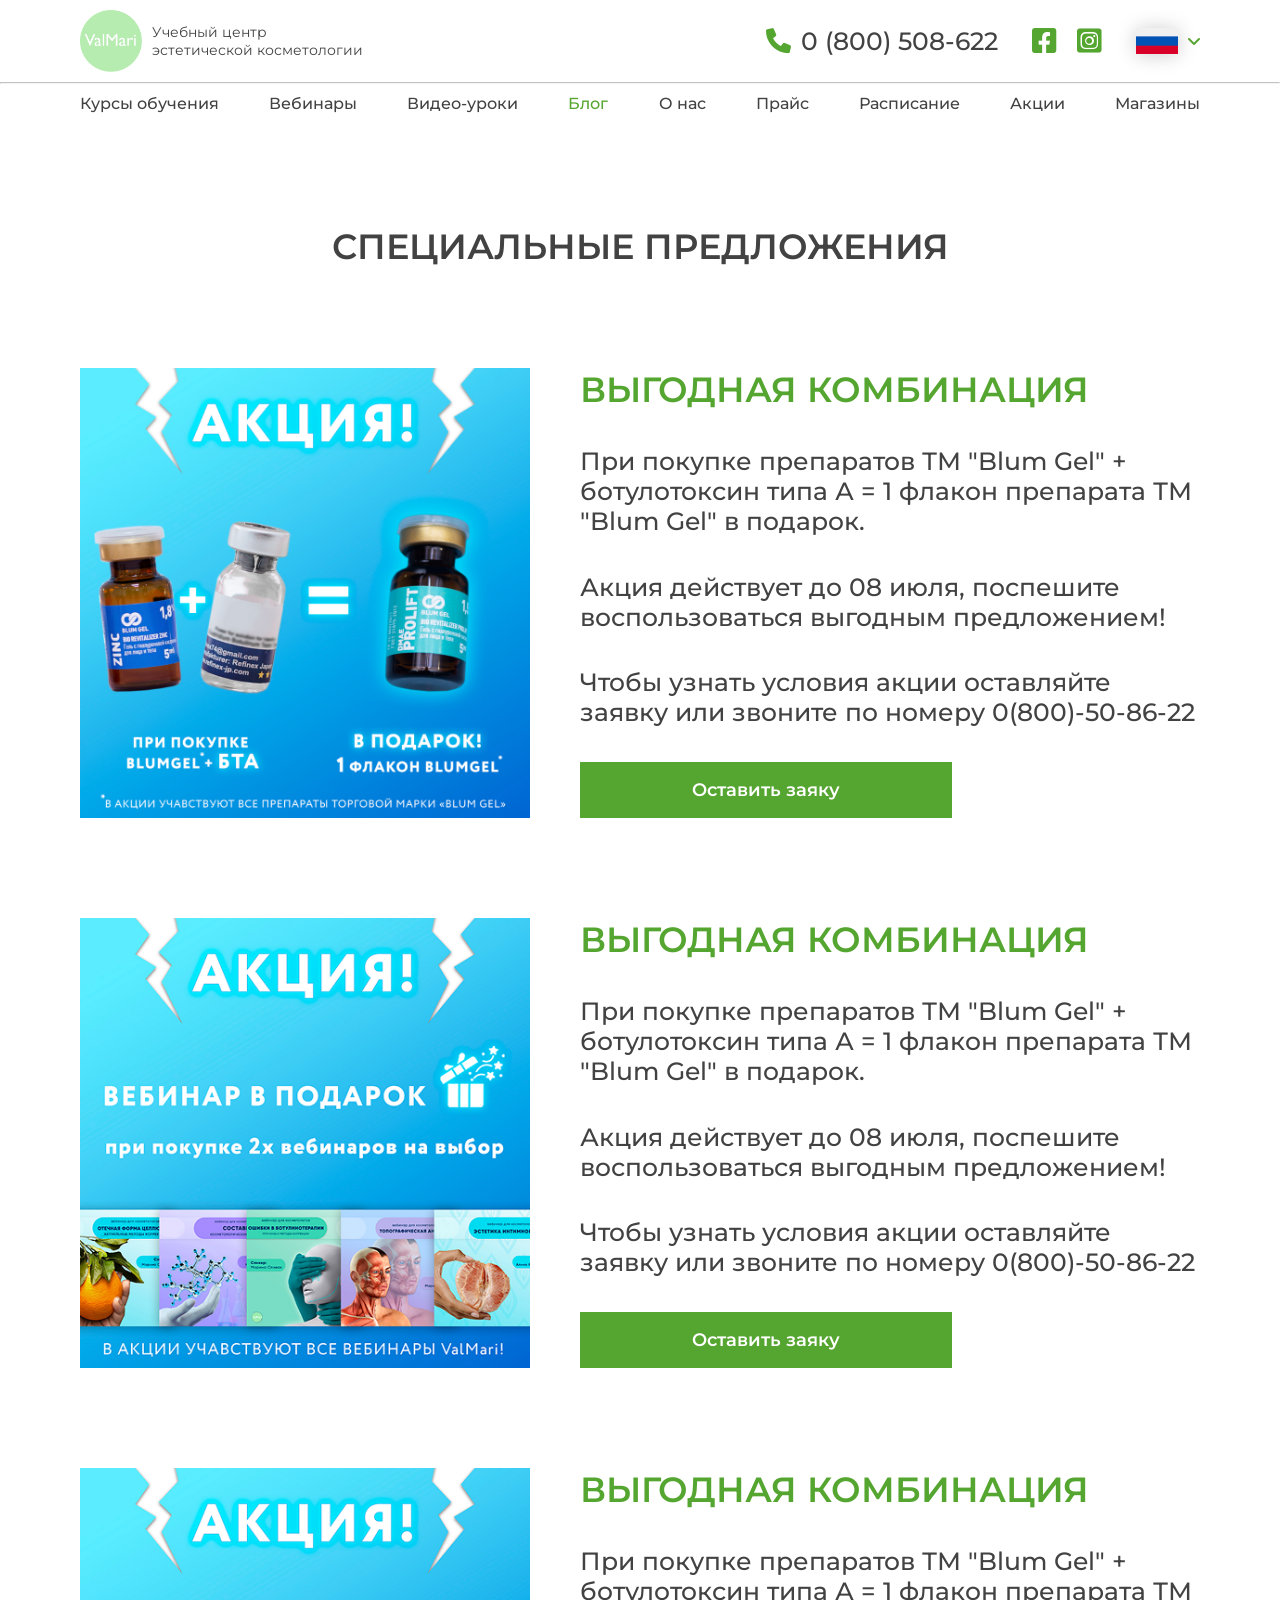
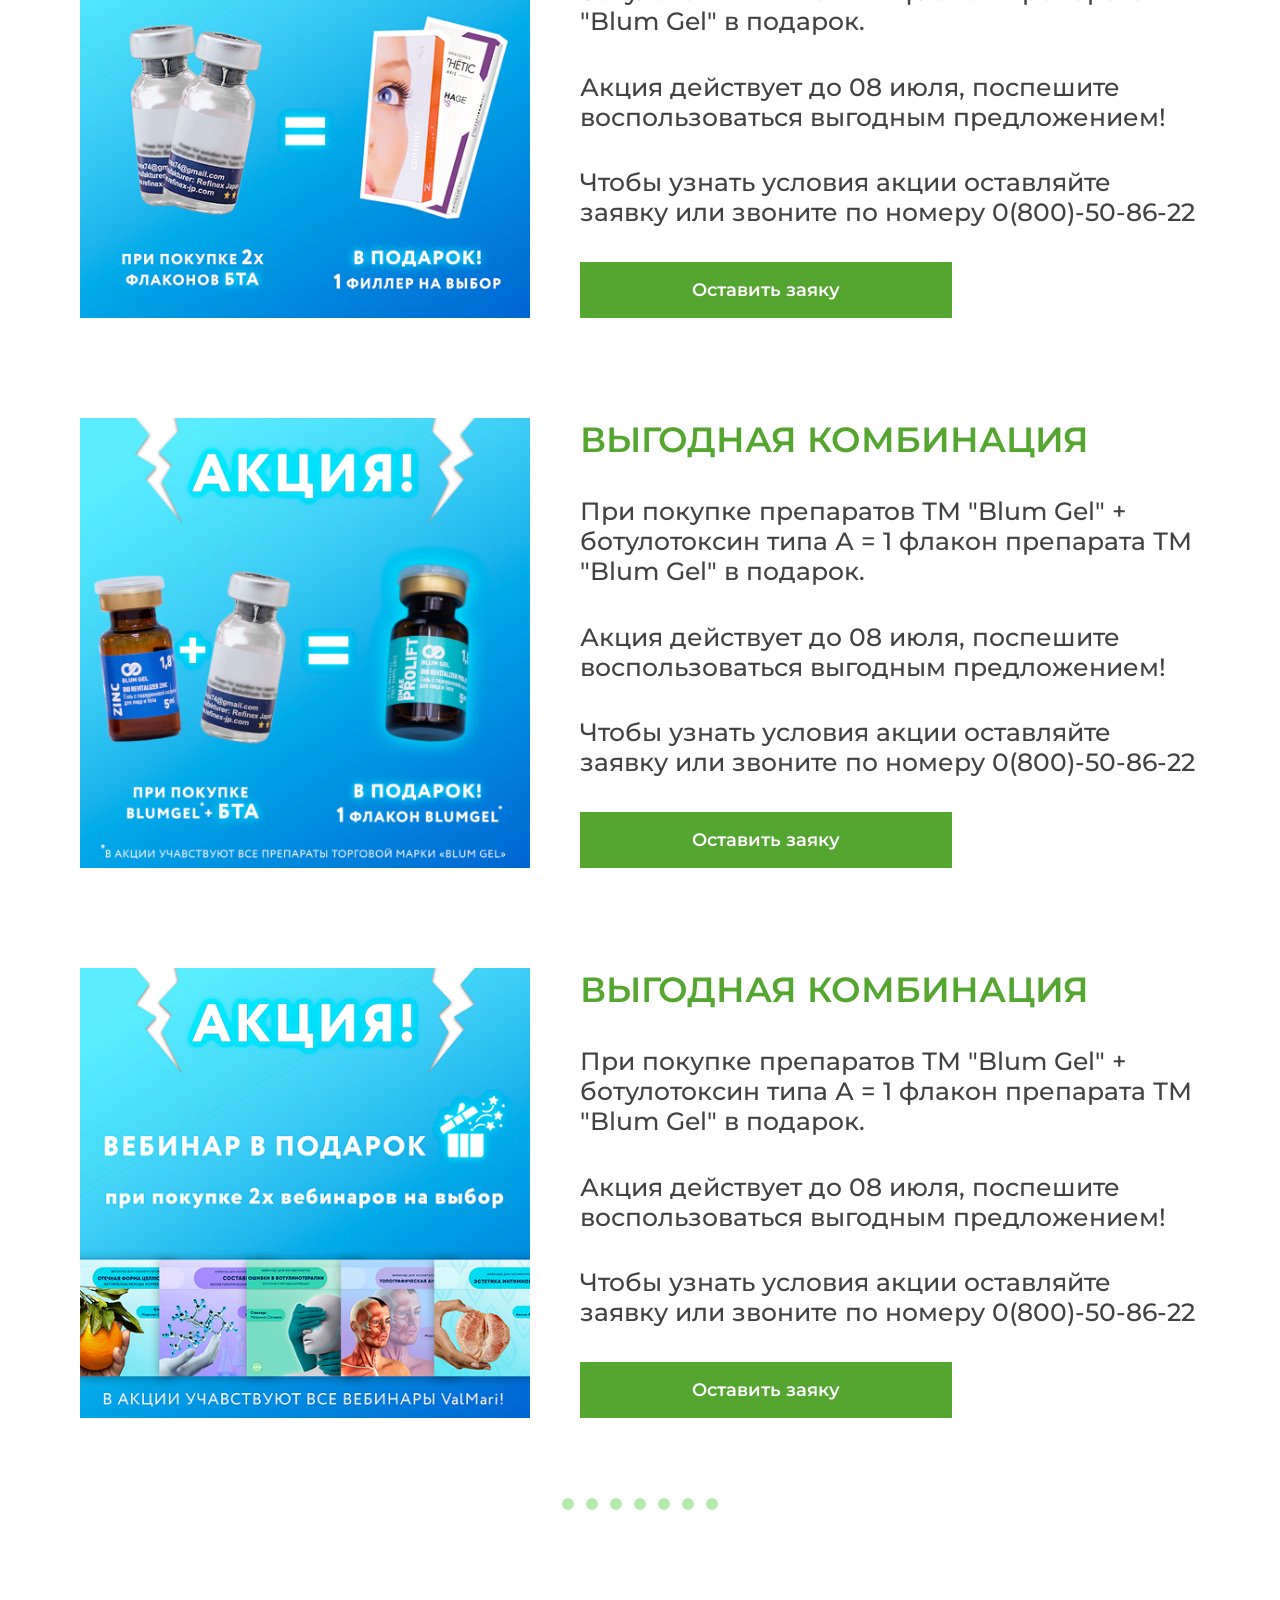
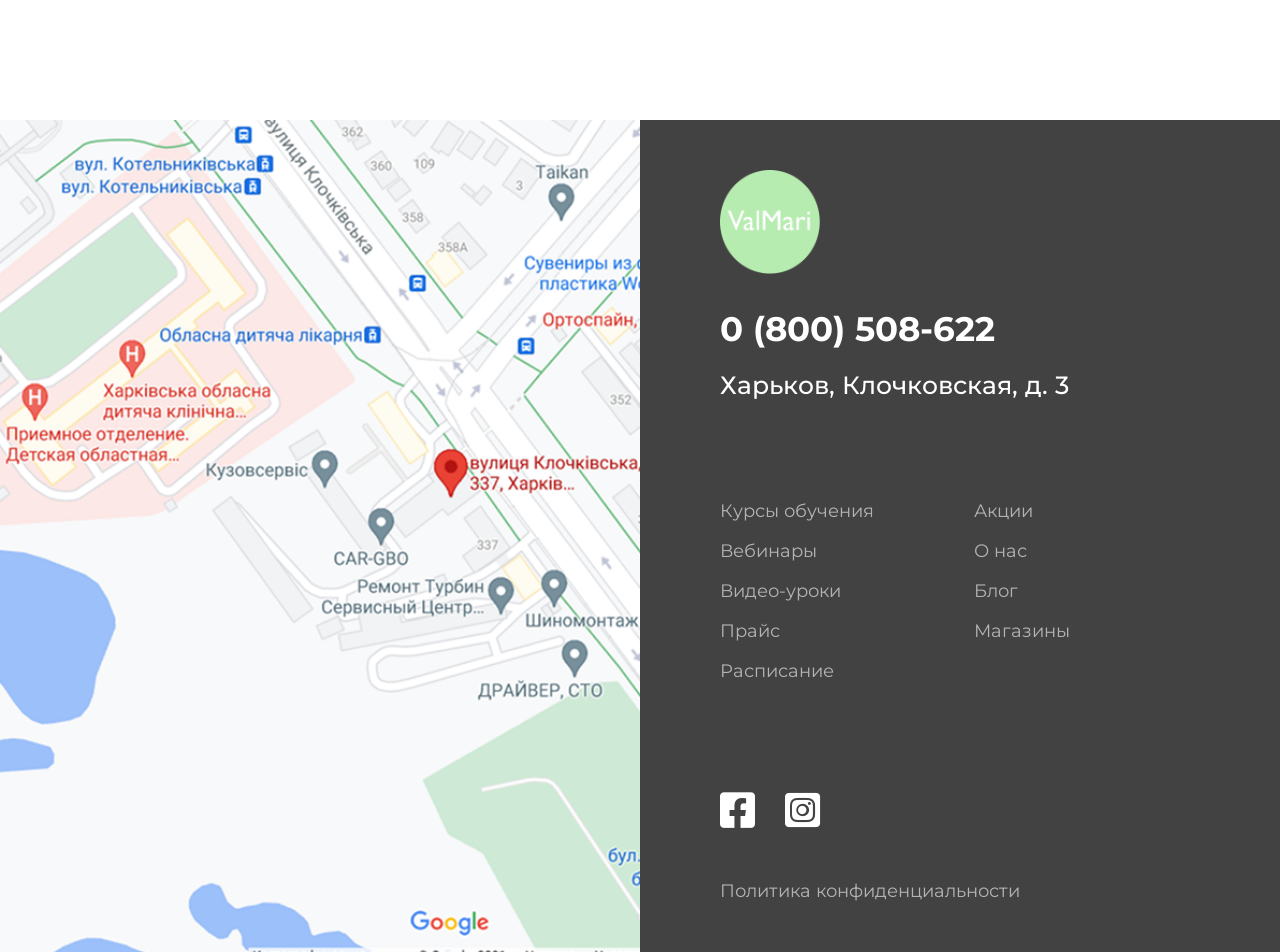
==== commit 1cb3f55c: "Add files via upload" ====
--- a/blog.html
+++ b/blog.html
@@ -133,13 +133,13 @@
             </div>
         </div>
         <div class="slider-btn">
-            <a href="error.html"><i class="fas fa-angle-left"></i></a>
-            <a href="error.html" class="active">1</a>
-            <a href="error.html">2</a>
-            <a href="error.html">3</a>
-            <a href="error.html">4</a>
-            <a href="error.html">5</a>
-            <a href="error.html"><i class="fas fa-angle-right"></i></a>
+            <a href="error.html"></a>
+            <a href="error.html"></a>
+            <a href="error.html"></a>
+            <a href="error.html"></a>
+            <a href="error.html"></a>
+            <a href="error.html"></a>
+            <a href="error.html"></a>
         </div>
     </main>
     <footer>
--- a/style.css
+++ b/style.css
@@ -621,33 +621,31 @@
 .slider-btn {
     display: flex;
     flex-direction: row;
-    justify-content: space-around;
-    width: 15%;
-    margin: 50px auto;
-}
-
-.slider-btn a i {
-    color: #B7ECB1;
+    justify-content: center;
+    align-items: center;
+    gap: 12px;
+    margin: 30px auto 50px auto;
+    padding: 10px 0;
+}
+
+.slider-btn a {
+    display: flex;
+    align-items: center;
+    justify-content: center;
+    width: 12px;
+    height: 12px;
+    border-radius: 50%;
+    background-color: #B7ECB1;
+    text-decoration: none;
+    font-size: 0;
+    color: transparent;
     transition: all 0.2s ease;
 }
 
-.slider-btn a {
-    color: #424242;
-    font-size: 18px;
-    font-weight: 500;
-    transition: all 0.2s ease;
-}
-
 .slider-btn a:hover {
-    color: #3D7A22;
-}
-
-.slider-btn a i:hover {
-    color: #55A630;
-}
-
-#slider-btn-active {
-    color: #55A630;
+    transform: scale(1.2);
+    cursor: pointer;
+    background-color: #3D7A22;
 }
 
 .index-main-block-four {
@@ -3540,6 +3538,40 @@
         min-height: auto;
     }
 
+    .webinars-main-block-six::after {
+        background-image: none;
+    }
+
+    .title-text-register-one {
+        padding: 60px 20px 35px 20px !important;
+    }
+
+    .title-text-register-two {
+        padding: 0 20px 45px 20px !important;
+    }
+
+    .title-text-special-offer-one {
+        padding-top: 20px !important;
+        padding-bottom: 30px !important;
+    }
+
+    .text-special-offer a {
+        margin-top: 20px !important;
+        width: 100% !important;
+    }
+
+    .material-card-bot {
+        padding: 10px 10px !important;
+    }
+
+    .material-card-bot p {
+        padding: 0 !important;
+    }
+
+    .material-card-bot a {
+        padding-top: 20px !important;
+    }
+
     .courses-main-block-two {
         grid-template-columns: 1fr;
         padding: 0 20px;
@@ -3624,7 +3656,7 @@
 
     .title-text-education-two {
         font-size: 16px;
-        padding: 6px 20px;
+        padding: 4px 20px 0 20px;
     }
 
     .index-main-block-six {
@@ -3642,10 +3674,25 @@
 
     .title-text-model-one {
         font-size: 32px;
+        padding-bottom: 30px;
     }
 
     .title-text-model-two {
         font-size: 20px;
+        padding-bottom: 30px;
+    }
+
+
+    .title-text-master-card-one {
+        padding: 30px 10px !important;
+    }
+
+    .title-text-master-card-two {
+        padding: 0 10px 30px 10px !important;
+    }
+
+    .title-text-master-card-three {
+        padding: 0 10px 30px 10px !important;
     }
 
     .btn-model {
@@ -5689,6 +5736,10 @@
 }
 
 @media (max-width: 480px) {
+    .index-main-block-one::after {
+        background-image: none;
+    }
+
     header {
         position: fixed;
         top: 0;
@@ -6201,4 +6252,1166 @@
     .slider-btn a:last-child {
         display: none !important;
     }
+}
+
+@media (max-width: 319px) {
+
+    body {
+        font-size: 13px;
+        padding-top: 10px;
+    }
+
+    main {
+        padding-top: 120px !important;
+    }
+
+    .main-title-text {
+        font-size: 18px !important;
+        margin-top: 30px !important;
+        padding: 0 5px;
+    }
+
+    header {
+        padding: 0 5px;
+    }
+
+    .header-top {
+        padding: 5px 5px !important;
+        gap: 3px;
+    }
+
+    .header-top-logo a img {
+        width: 30px !important;
+        height: 30px !important;
+    }
+
+    .header-top-logo a p {
+        font-size: 8px !important;
+        padding-left: 3px;
+    }
+
+    .header-top-right {
+        gap: 4px !important;
+    }
+
+    .header-top-right-phone {
+        font-size: 10px !important;
+    }
+
+    .header-top-right-facebook,
+    .header-top-right-instagram {
+        font-size: 14px !important;
+    }
+
+    .header-top-right-russia img {
+        width: 18px !important;
+    }
+
+    .header-top-right-russia i {
+        font-size: 9px !important;
+        padding-left: 3px;
+    }
+
+    .header-bot {
+        padding: 3px 5px !important;
+    }
+
+    .header-bot ul {
+        gap: 2px !important;
+    }
+
+    .header-bot ul li a {
+        font-size: 8px !important;
+        padding: 2px 4px !important;
+    }
+
+    header hr {
+        margin: 0 5px !important;
+    }
+
+    .index-main-block-one {
+        padding: 20px 10px !important;
+    }
+
+    .index-main-title-text-one {
+        font-size: 11px !important;
+    }
+
+    .index-main-title-text-two {
+        font-size: 22px !important;
+        padding: 5px 0 10px 0 !important;
+    }
+
+    .index-main-title-text-three {
+        font-size: 11px !important;
+        margin-bottom: 15px;
+    }
+
+    .index-main-block-one-button-reg,
+    .index-main-block-one-button-inf {
+        padding: 8px 12px !important;
+        font-size: 11px !important;
+        width: 90% !important;
+    }
+
+    .index-main-block-two {
+        margin: -15px 30px 0 30px !important;
+        padding: 10px !important;
+        gap: 10px !important;
+    }
+
+    .index-main-title-text-four {
+        font-size: 20px !important;
+    }
+
+    .index-main-title-text-five {
+        font-size: 11px !important;
+    }
+
+    .index-main-block-three {
+        padding: 0 10px !important;
+        gap: 15px !important;
+        margin-top: 30px !important;
+    }
+
+    .block-card {
+        min-width: 100% !important;
+    }
+
+    .block-card-bird-img {
+        width: 22px !important;
+        height: 16px !important;
+        top: 5px;
+        right: 5px;
+    }
+
+    .title-text-card-one {
+        font-size: 12px !important;
+        padding: 5px 5px !important;
+    }
+
+    .title-text-card-two {
+        font-size: 16px !important;
+        padding: 0 5px !important;
+    }
+
+    .title-text-card-three {
+        font-size: 12px !important;
+        padding: 5px 15px !important;
+        margin: 5px 5px !important;
+    }
+
+    .title-text-card-date {
+        font-size: 13px !important;
+        padding: 0 5px !important;
+    }
+
+    .index-main-block-three-card-two {
+        padding: 5px 5px !important;
+        flex-wrap: wrap;
+    }
+
+    .index-main-block-three-card-two img {
+        width: 80px !important;
+        height: 90px !important;
+        margin-left: 10px !important;
+    }
+
+    .index-main-block-three-card-two hr {
+        height: 60px !important;
+    }
+
+    .block-card-inf-text {
+        font-size: 10px !important;
+        margin: auto 5px !important;
+    }
+
+    .title-text-card-free {
+        font-size: 12px !important;
+        padding: 5px 5px !important;
+    }
+
+    .block-card-btn-one,
+    .block-card-btn-two {
+        font-size: 13px !important;
+        padding: 10px 0 !important;
+    }
+
+    .courses-main-block-two {
+        padding: 0 10px !important;
+        gap: 15px !important;
+        margin-top: 30px !important;
+    }
+
+    .courses-main-block-one {
+        padding: 0 10px !important;
+    }
+
+    .courses-main-block-one ul {
+        height: auto !important;
+        flex-wrap: wrap;
+    }
+
+    .courses-main-block-one ul li {
+        padding: 5px 8px !important;
+        flex: 1 0 45% !important;
+    }
+
+    .courses-main-block-one ul li a {
+        font-size: 9px !important;
+    }
+
+    .index-main-block-four {
+        flex-direction: column !important;
+        padding: 30px 10px !important;
+        gap: 20px !important;
+    }
+
+    .about-us-block-one {
+        flex: 0 0 100% !important;
+    }
+
+    .about-us-block-one img {
+        max-height: 150px !important;
+    }
+
+    .about-us-block-two {
+        flex: 0 0 100% !important;
+        padding: 0 !important;
+        text-align: center;
+    }
+
+    .title-text-about-us-one {
+        font-size: 14px !important;
+        padding-bottom: 10px !important;
+    }
+
+    .title-text-about-us-two {
+        font-size: 20px !important;
+    }
+
+    .title-text-about-us-three {
+        font-size: 18px !important;
+        padding-bottom: 20px !important;
+    }
+
+    .title-text-about-us-four {
+        font-size: 14px !important;
+        padding-bottom: 10px !important;
+    }
+
+    .about-us-block-two a {
+        font-size: 14px !important;
+        align-self: center !important;
+    }
+
+    .index-main-block-five {
+        padding: 30px 10px !important;
+    }
+
+    .block-card-education-one,
+    .block-card-education-two {
+        gap: 10px !important;
+        flex-direction: column !important;
+    }
+
+    .block-card-education-one>div,
+    .block-card-education-two>div {
+        height: 140px !important;
+        width: 100% !important;
+    }
+
+    .title-text-education-one {
+        font-size: 16px !important;
+        padding: 10px 10px !important;
+    }
+
+    .title-text-education-two {
+        font-size: 11px !important;
+        padding: 4px 10px !important;
+    }
+
+    .title-text-education-hr {
+        margin-bottom: 20px !important;
+    }
+
+    .index-main-block-six {
+        flex-direction: column !important;
+        margin: 20px 10px !important;
+        gap: 20px !important;
+        margin-bottom: 30px !important;
+    }
+
+    .block-model-one {
+        flex: 0 0 100% !important;
+        padding-right: 0 !important;
+        text-align: center;
+    }
+
+    .title-text-model-one {
+        font-size: 20px !important;
+    }
+
+    .title-text-model-two {
+        font-size: 14px !important;
+    }
+
+    .btn-model {
+        width: 100% !important;
+        font-size: 14px !important;
+        padding: 10px !important;
+    }
+
+    .block-model-two {
+        min-height: 150px !important;
+        flex: 0 0 100% !important;
+        background-size: cover !important;
+    }
+
+    .index-main-block-seven {
+        padding: 20px 10px 0 10px !important;
+        gap: 15px !important;
+        flex-wrap: wrap !important;
+    }
+
+    .block-master-card {
+        width: 100% !important;
+        min-height: auto !important;
+    }
+
+    .block-master-card img {
+        height: 100px !important;
+    }
+
+    .master-card-bot-left {
+        flex: 0 0 60% !important;
+    }
+
+    .master-card-bot-left p {
+        padding: 0 5px !important;
+    }
+
+    .master-card-bot-right {
+        flex: 0 0 40% !important;
+    }
+
+    .title-text-master-card-one {
+        font-size: 10px !important;
+    }
+
+    .title-text-master-card-two {
+        font-size: 11px !important;
+    }
+
+    .title-text-master-card-three {
+        font-size: 10px !important;
+    }
+
+    .btn-master-card-one {
+        font-size: 11px !important;
+        padding: 5px !important;
+    }
+
+    .btn-master-card-two {
+        font-size: 18px !important;
+    }
+
+    .index-main-block-eight {
+        padding: 30px 10px 0 10px !important;
+        gap: 15px !important;
+        flex-wrap: wrap !important;
+    }
+
+    .card-why-we-white-one,
+    .card-why-we-white-two,
+    .card-why-we-green {
+        width: 100% !important;
+        height: auto !important;
+        min-height: 150px !important;
+    }
+
+    .card-why-we-white-one::after,
+    .card-why-we-white-two::after,
+    .card-why-we-green::after {
+        font-size: 50px !important;
+        bottom: 5px !important;
+        right: 10px !important;
+    }
+
+    .title-text-why-we-one {
+        font-size: 14px !important;
+        padding: 10px 10px !important;
+    }
+
+    .title-text-why-we-two {
+        font-size: 12px !important;
+        padding: 0 10px 10px 10px !important;
+    }
+
+    .index-main-block-nine {
+        padding: 30px 10px 0 10px !important;
+        gap: 15px !important;
+        flex-wrap: wrap !important;
+    }
+
+    .index-main-block-nine img {
+        width: 100% !important;
+        height: auto !important;
+    }
+
+    .index-main-block-ten {
+        margin: 30px 10px !important;
+        padding: 15px !important;
+    }
+
+    .title-text-form-one {
+        font-size: 16px !important;
+        padding-top: 20px !important;
+        padding-bottom: 10px !important;
+    }
+
+    .title-text-form-two {
+        font-size: 11px !important;
+    }
+
+    .index-main-block-ten form input,
+    .index-main-block-ten form button {
+        width: 95% !important;
+        height: 40px !important;
+        font-size: 13px !important;
+    }
+
+    .index-main-block-ten form button {
+        margin-bottom: 20px !important;
+    }
+
+    .slider-btn {
+        padding: 10px !important;
+        width: 100% !important;
+        gap: 4px !important;
+        margin: 20px auto !important;
+    }
+
+    .slider-btn a {
+        font-size: 9px !important;
+        padding: 2px 4px !important;
+    }
+
+    .courses-title-text {
+        font-size: 18px !important;
+        padding-top: 30px !important;
+        padding-bottom: 15px !important;
+    }
+
+    .courses-title-text-one {
+        font-size: 11px !important;
+        padding: 0 10px 15px 10px !important;
+    }
+
+    .courses-title-text-one img {
+        width: 20px !important;
+        height: 14px !important;
+    }
+
+    .title-text-master-one {
+        font-size: 14px !important;
+        padding-top: 10px !important;
+    }
+
+    .footer {
+        flex-direction: column !important;
+        margin-top: 30px !important;
+        min-height: auto !important;
+    }
+
+    .footer-left {
+        flex: 0 0 100% !important;
+        height: 120px !important;
+    }
+
+    .footer-left img {
+        height: 100% !important;
+        object-fit: cover !important;
+    }
+
+    .footer-right {
+        flex: 0 0 100% !important;
+        padding: 15px !important;
+    }
+
+    .footer-right-one img {
+        width: 40px !important;
+        margin: 0 auto;
+    }
+
+    .footer-number {
+        font-size: 16px !important;
+        padding-top: 10px !important;
+    }
+
+    .footer-location {
+        font-size: 13px !important;
+        padding-top: 5px !important;
+    }
+
+    .footer-right-two {
+        flex-direction: column !important;
+        padding-top: 15px !important;
+        gap: 10px !important;
+        text-align: center;
+    }
+
+    .footer-ul-one {
+        padding-right: 0 !important;
+    }
+
+    .footer-right-two ul li {
+        padding-bottom: 6px !important;
+    }
+
+    .footer-right-two ul li a {
+        font-size: 11px !important;
+    }
+
+    .footer-right-three {
+        margin-top: 15px !important;
+        justify-content: center;
+        gap: 10px;
+    }
+
+    .footer-right-three a i {
+        font-size: 20px !important;
+    }
+
+    .footer-right-four {
+        margin-top: 10px !important;
+        text-align: center;
+    }
+
+    .footer-right-four a {
+        font-size: 10px !important;
+    }
+
+    .blog-main-block-one {
+        margin: 30px 10px !important;
+        gap: 20px !important;
+    }
+
+    .card-special-offer {
+        flex-direction: column !important;
+        gap: 10px;
+    }
+
+    .card-special-offer img {
+        max-width: 100% !important;
+        max-height: 120px !important;
+        padding-right: 0 !important;
+    }
+
+    .title-text-special-offer-one {
+        font-size: 16px !important;
+    }
+
+    .title-text-special-offer-two {
+        font-size: 12px !important;
+    }
+
+    .text-special-offer a {
+        width: 100% !important;
+        font-size: 12px !important;
+        padding: 8px 0 !important;
+    }
+
+    .about_us-main-block-one {
+        flex-direction: column !important;
+        margin: 30px 10px 0 10px !important;
+        gap: 15px;
+        text-align: center;
+    }
+
+    .about_us-main-block-one p {
+        font-size: 18px !important;
+    }
+
+    .about_us-main-block-one img {
+        min-width: 100% !important;
+        max-width: 100% !important;
+        min-height: auto !important;
+        max-height: 150px !important;
+    }
+
+    .about_us-main-block-two {
+        margin: 30px 10px !important;
+        padding: 15px !important;
+    }
+
+    .about_us-main-block-two p {
+        font-size: 14px !important;
+    }
+
+    .title-text-we-edu {
+        font-size: 18px !important;
+        padding: 20px 0 30px 0 !important;
+    }
+
+    .about_us-main-block-three {
+        margin: 0 10px !important;
+        gap: 20px !important;
+    }
+
+    .we-edu-block {
+        flex-direction: column !important;
+        gap: 10px;
+    }
+
+    .we-edu-block img {
+        max-width: 100% !important;
+        max-height: 120px !important;
+    }
+
+    .title-text-we-edu-one {
+        font-size: 16px !important;
+        padding-top: 10px !important;
+    }
+
+    .title-text-we-edu-two {
+        font-size: 13px !important;
+    }
+
+    .we-edu-block-text hr {
+        margin: 10px 0 15px 0 !important;
+        width: 20% !important;
+    }
+
+    .about_us-main-block-four {
+        padding: 30px 10px !important;
+        margin: 30px 0 !important;
+        gap: 20px !important;
+    }
+
+    .title-text-achievements {
+        font-size: 18px !important;
+    }
+
+    .block-achievements {
+        flex-wrap: wrap !important;
+        gap: 15px !important;
+        padding: 10px !important;
+    }
+
+    .title-text-achievements-one {
+        font-size: 22px !important;
+    }
+
+    .title-text-achievements-two {
+        font-size: 12px !important;
+    }
+
+    .about_us-main-block-six {
+        grid-template-columns: repeat(2, 1fr) !important;
+        gap: 15px !important;
+        margin: 30px 10px 40px 10px !important;
+    }
+
+    .card-trainer {
+        width: 100% !important;
+        height: auto !important;
+    }
+
+    .card-trainer img {
+        height: 120px !important;
+        object-fit: cover !important;
+    }
+
+    .card-trainer-title-text-one {
+        font-size: 12px !important;
+        padding-top: 5px !important;
+    }
+
+    .card-trainer-title-text-two {
+        font-size: 10px !important;
+        padding-top: 3px !important;
+    }
+
+    .about_us-main-block-seven {
+        margin: 30px 10px !important;
+        padding: 15px !important;
+        gap: 15px !important;
+        max-height: 250px !important;
+    }
+
+    .review-card {
+        flex-direction: column !important;
+        gap: 5px !important;
+    }
+
+    .review-card-left {
+        min-width: auto !important;
+    }
+
+    .review-card-title-text-three {
+        font-size: 11px !important;
+        line-height: 16px !important;
+    }
+
+    .review-card-footer a {
+        font-size: 12px !important;
+        padding: 8px 20px !important;
+    }
+
+    .webinars-main-block-one {
+        flex-direction: column !important;
+        padding: 20px 10px !important;
+        gap: 20px !important;
+    }
+
+    .webinars-main-block-one img {
+        width: 100% !important;
+        height: auto !important;
+        padding-left: 0 !important;
+    }
+
+    .title-text-webinars-banner-one {
+        font-size: 13px !important;
+    }
+
+    .title-text-webinars-banner-two {
+        font-size: 18px !important;
+    }
+
+    .banner-btn {
+        flex-direction: column !important;
+        gap: 10px !important;
+    }
+
+    .banner-btn-reg,
+    .banner-btn-inf {
+        width: 100% !important;
+        font-size: 13px !important;
+        padding: 10px 0 !important;
+    }
+
+    .webinars-main-block-two {
+        margin: 0 10px 20px 10px !important;
+        padding: 20px 15px !important;
+        gap: 15px !important;
+    }
+
+    .title-text-webinars-block-two {
+        font-size: 13px !important;
+    }
+
+    .webinars-main-block-three {
+        margin: 20px 10px !important;
+    }
+
+    .webinars-program-day-one {
+        flex-direction: column !important;
+        padding: 15px !important;
+        gap: 10px !important;
+    }
+
+    .title-text-day {
+        font-size: 14px !important;
+        min-width: auto !important;
+    }
+
+    .title-text-webinars-program-one {
+        font-size: 13px !important;
+        padding-bottom: 10px !important;
+        max-width: 100% !important;
+    }
+
+    .webinars-program-day-two {
+        flex-direction: column !important;
+        padding: 15px !important;
+        gap: 10px !important;
+    }
+
+    .webinars-program-text ol li {
+        font-size: 11px !important;
+        gap: 5px !important;
+        margin-bottom: 8px !important;
+    }
+
+    .webinars-program-text ol li::before {
+        font-size: 14px !important;
+        width: 20px !important;
+    }
+
+    .title-text-webinars-program-two {
+        font-size: 12px !important;
+        padding-bottom: 10px !important;
+    }
+
+    .webinars-main-block-four {
+        grid-template-columns: 1fr !important;
+        gap: 15px !important;
+        margin: 20px 10px !important;
+    }
+
+    .block-who-you-get {
+        padding: 15px !important;
+    }
+
+    .title-text-who-you-get-one {
+        font-size: 14px !important;
+        padding-bottom: 10px !important;
+    }
+
+    .title-text-who-you-get-two {
+        font-size: 13px !important;
+    }
+
+    .webinars-main-block-five {
+        flex-direction: column !important;
+        margin: 30px 10px !important;
+        gap: 20px !important;
+        align-items: center !important;
+    }
+
+    .webinars-main-block-five img {
+        width: 100% !important;
+        height: auto !important;
+        max-width: 250px !important;
+    }
+
+    .block-trainer {
+        padding-left: 0 !important;
+        gap: 10px !important;
+    }
+
+    .title-text-trainer-one {
+        font-size: 16px !important;
+        padding-bottom: 5px !important;
+    }
+
+    .title-text-trainer-two {
+        font-size: 18px !important;
+        padding-bottom: 15px !important;
+    }
+
+    .block-trainer ul li {
+        font-size: 13px !important;
+        margin-bottom: 10px !important;
+        padding-left: 20px !important;
+    }
+
+    .block-trainer ul li::before {
+        width: 8px !important;
+        height: 8px !important;
+        top: 4px !important;
+    }
+
+    .webinars-main-block-six::after {
+        display: none !important;
+    }
+
+    .title-text-register-one {
+        font-size: 20px !important;
+        padding: 30px 0 20px 0 !important;
+    }
+
+    .title-text-register-two {
+        font-size: 14px !important;
+        padding-bottom: 20px !important;
+    }
+
+    .btn-early-register {
+        width: 90% !important;
+        font-size: 14px !important;
+        padding: 12px 0 !important;
+        margin-bottom: 30px !important;
+    }
+
+    .webinars-main-block-seven {
+        flex-direction: column !important;
+        margin: 20px 10px 0 10px !important;
+        gap: 15px !important;
+    }
+
+    .webinars-main-block-seven img {
+        width: 100% !important;
+        height: auto !important;
+    }
+
+    .btn-all-courses {
+        margin: 20px 10px 0 10px !important;
+        font-size: 13px !important;
+        justify-content: center !important;
+    }
+
+    .tutorials-main-block-one {
+        flex-direction: column !important;
+        margin: 30px 10px !important;
+        gap: 20px !important;
+    }
+
+    .video-tutorial-block-one {
+        flex: 0 0 100% !important;
+        padding-right: 0 !important;
+        gap: 10px !important;
+    }
+
+    .video-tutorial-title-text-one {
+        font-size: 13px !important;
+        margin-bottom: 10px !important;
+    }
+
+    .video-tutorial-title-text-two {
+        font-size: 17px !important;
+    }
+
+    .video-tutorial-title-text-three {
+        font-size: 13px !important;
+        margin-bottom: 15px !important;
+    }
+
+    .video-tutorial-btn {
+        padding: 10px 0 !important;
+        font-size: 13px !important;
+        width: 100% !important;
+        text-align: center !important;
+        display: block !important;
+    }
+
+    .video-tutorial-block-two {
+        flex: 0 0 100% !important;
+    }
+
+    .video-play-btn {
+        width: 40px !important;
+        height: 40px !important;
+    }
+
+    .video-play-btn i {
+        font-size: 22px !important;
+        margin-left: -3px !important;
+    }
+
+    .video-text {
+        font-size: 13px !important;
+    }
+
+    .tutorials-main-block-two {
+        grid-template-columns: 1fr !important;
+        margin: 30px 10px !important;
+        gap: 20px !important;
+    }
+
+    .block-video-tutorial p {
+        font-size: 13px !important;
+        margin: 10px 0 !important;
+    }
+
+    .block-video-tutorial a {
+        padding: 10px 0 !important;
+        font-size: 13px !important;
+        width: 100% !important;
+        text-align: center !important;
+        display: block !important;
+    }
+
+    .price-main-block-one {
+        margin: 30px 10px !important;
+        padding: 15px 10px !important;
+        overflow-x: auto !important;
+    }
+
+    .price-main-block-one table {
+        min-width: 600px !important;
+        font-size: 11px !important;
+    }
+
+    .price-main-block-one table thead th {
+        font-size: 10px !important;
+        padding: 0 5px 15px 5px !important;
+    }
+
+    .price-main-block-one table tbody tr td {
+        font-size: 10px !important;
+        padding-bottom: 10px !important;
+    }
+
+    .price-main-block-one table tbody tr td strong {
+        font-size: 12px !important;
+    }
+
+    .price-main-block-two {
+        margin: 0 10px !important;
+        padding: 10px !important;
+    }
+
+    .price-main-block-two p {
+        font-size: 12px !important;
+    }
+
+    .price-main-block-three {
+        margin: 30px 10px !important;
+        padding: 20px 15px !important;
+    }
+
+    .price-form-title-text-one {
+        font-size: 18px !important;
+        padding-bottom: 10px !important;
+    }
+
+    .price-form-title-text-two {
+        font-size: 12px !important;
+        padding-bottom: 20px !important;
+    }
+
+    .price-main-block-three form {
+        min-width: auto !important;
+        width: 100% !important;
+        gap: 10px !important;
+    }
+
+    .price-main-block-three form input {
+        font-size: 13px !important;
+        padding: 12px 15px !important;
+    }
+
+    .price-main-block-three form button {
+        font-size: 14px !important;
+        padding: 12px !important;
+    }
+
+    .schedule-main-block-one {
+        margin: 30px 10px 30px 10px !important;
+    }
+
+    .schedule-links-bar-one ul,
+    .schedule-links-bar-two ul {
+        flex-wrap: wrap !important;
+        height: auto !important;
+    }
+
+    .schedule-links-bar-one ul li {
+        width: 50% !important;
+        padding: 5px 5px !important;
+        margin-left: 0 !important;
+    }
+
+    .schedule-links-bar-two ul li {
+        width: 33.333% !important;
+        padding: 5px 5px !important;
+        margin-left: 0 !important;
+    }
+
+    .schedule-links-bar-one ul li a,
+    .schedule-links-bar-two ul li a {
+        font-size: 9px !important;
+        text-align: center !important;
+    }
+
+    .schedule-main-block-one img {
+        height: auto !important;
+    }
+
+    .stock-banner {
+        margin-top: 30px !important;
+        height: auto !important;
+    }
+
+    .sctock-main-block-one {
+        margin: 20px 10px 0 10px !important;
+        text-align: left !important;
+    }
+
+    .sctock-main-block-one p {
+        font-size: 14px !important;
+    }
+
+    .sctock-main-block-one a {
+        font-size: 11px !important;
+        margin-top: 10px !important;
+    }
+
+    .sctock-main-block-two {
+        grid-template-columns: 1fr !important;
+        gap: 15px !important;
+        margin: 30px 10px 0 10px !important;
+    }
+
+    .material-card {
+        min-height: 200px !important;
+        max-height: 350px !important;
+    }
+
+    .material-card-bot p {
+        font-size: 12px !important;
+        padding-bottom: 20px !important;
+    }
+
+    .material-card-bot a {
+        font-size: 12px !important;
+        padding-right: 5px !important;
+    }
+
+    .shops-main-block-one {
+        flex-direction: column !important;
+        margin: 30px 10px !important;
+        gap: 15px !important;
+    }
+
+    .shops-main-block-one p {
+        font-size: 18px !important;
+        padding-right: 0 !important;
+        text-align: center !important;
+    }
+
+    .shops-main-block-one img {
+        height: auto !important;
+    }
+
+    .shops-main-block-two {
+        margin: 30px 10px !important;
+        padding: 20px 15px !important;
+        gap: 15px !important;
+    }
+
+    .shops-main-block-two p {
+        font-size: 14px !important;
+    }
+
+    .shops-btn {
+        font-size: 16px !important;
+    }
+
+    .block-error {
+        flex-direction: column !important;
+        padding: 15px !important;
+        gap: 20px !important;
+        min-height: 100vh !important;
+    }
+
+    .block-error img {
+        width: 80% !important;
+        max-width: 200px !important;
+    }
+
+    .block-error-right {
+        gap: 15px !important;
+        align-items: center !important;
+        text-align: center !important;
+    }
+
+    .title-text-error-one {
+        font-size: 18px !important;
+    }
+
+    .title-text-error-two {
+        font-size: 14px !important;
+    }
+
+    .btn-back-to-index {
+        width: 100% !important;
+        font-size: 14px !important;
+        padding: 12px 0 !important;
+    }
+
+    .block-error .header-top-logo a p {
+        font-size: 10px !important;
+    }
 }
